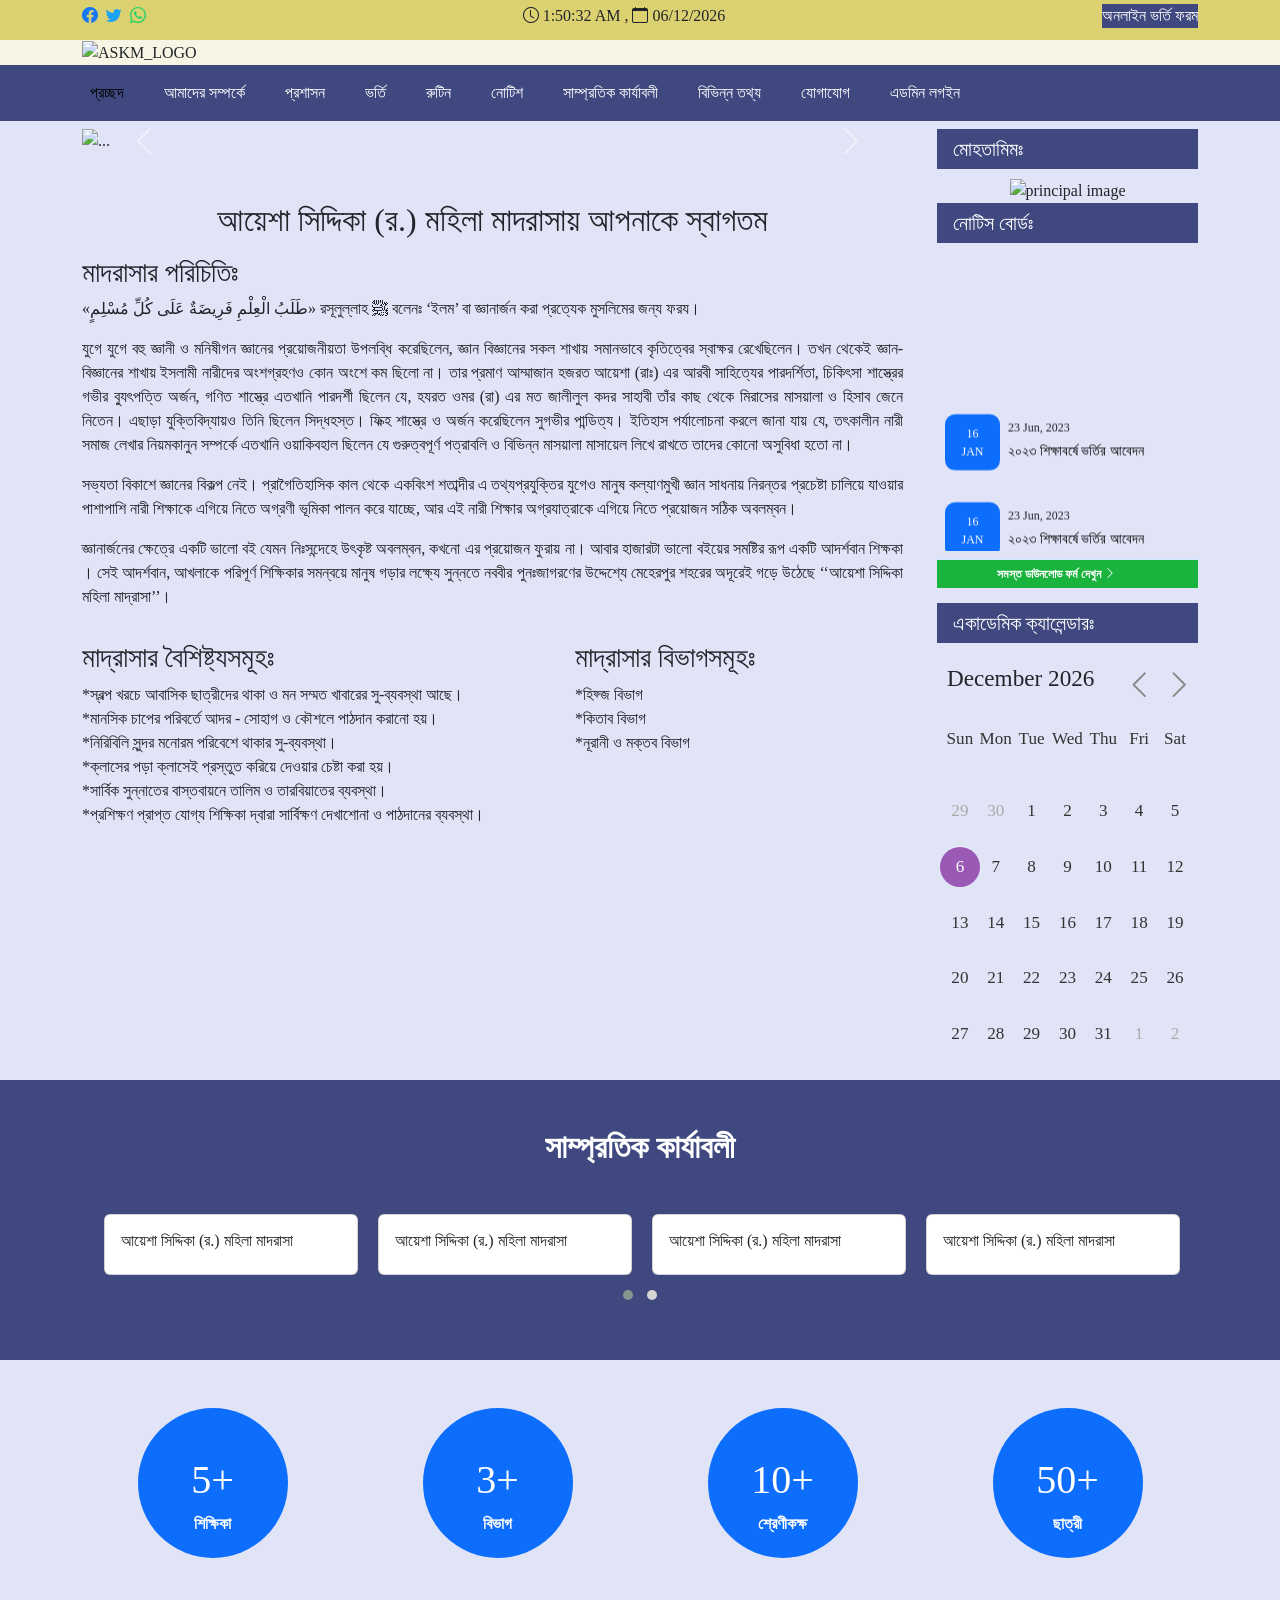
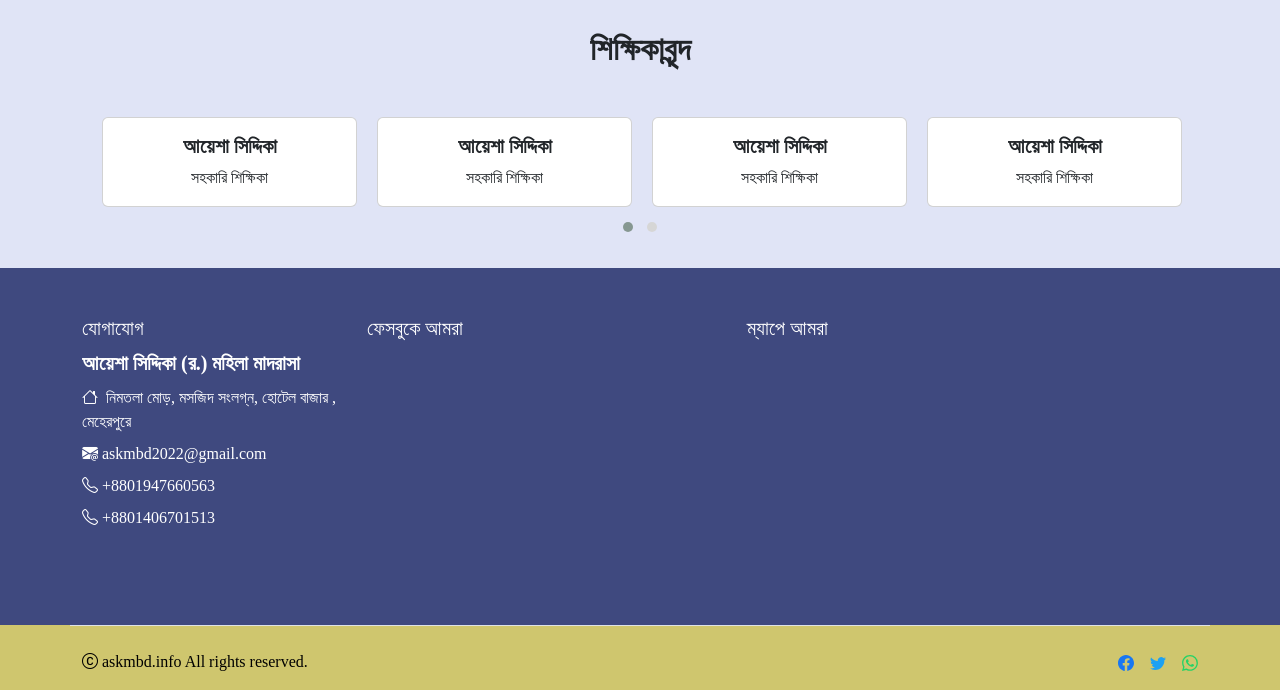
==== index.html @ 9dd85268 "Update index.html" ====
<!DOCTYPE html>
<html lang="en">
   <head>
      <meta charset="UTF-8">
      <meta http-equiv="X-UA-Compatible" content="IE=edge">
      <meta name="viewport" content="width=device-width, initial-scale=1.0">
      <link href='https://fonts.maateen.me/solaiman-lipi/font.css' rel='stylesheet'/>
      <link href='https://cdn.jsdelivr.net/npm/bootstrap-icons@1.10.3/font/bootstrap-icons.css' rel='stylesheet'/>
      <link href='https://cdn.jsdelivr.net/npm/bootstrap@5.0.2/dist/css/bootstrap.min.css' rel='stylesheet'/>
      <link href='https://raw.githubusercontent.com/alsaifdev/hpapp/main/20230219_150910.jpg' rel='icon'/>
      <link rel="stylesheet" href="src/css/index.css">
      <link rel="stylesheet" href="src/css/owl.carousel.min.css">
      <link rel="stylesheet" href="src/css/owl.theme.default.min.css">
      <!--
         #efe372 header top
         -->
      <title>আয়েশা সিদ্দিকা (র.) মহিলা মাদরাসা </title>
   </head>
   <body>
      <header class='header d-print-none' id='header'>
         <div class='top-header container-fluid py-1' style='background: #dbd170; height:40px;'>
            <div class='container d-flex align-items-center justify-content-between'>
               <div class='d-flex align-items-center gap-2'>
                  <i class='bi bi-facebook' style='color: #1877F2;'></i>
                  <i class='bi bi-twitter' style='color: #1DA1F2'></i>
                  <i class='bi bi-whatsapp' style='color: #25D366'></i>
               </div>
               <div class='d-none d-md-block  align-items-center gap-2 '>
                  <i class='bi bi-clock'></i>
                  <span id='demo'></span> ,
                  <i class='bi bi-calendar'></i>
                  <span id='demonew'></span>
               </div>
               <div class='dropdown'>
                  <a class='dropdown-item' href='/admission' style='background-color: #3F497F !important;color:#fff;'>অনলাইন ভর&#2509;ত&#2495; ফরম</a>
               </div>
            </div>
         </div>
         <div class='header-middle p-0 bg-lightest xs-text-center' style='background-color: #F8F5E4;'>
            <div class='container pt-0 pb-0'>
               <!-- <img alt='ASKM_LOGO' class='img-fluid' src='https://raw.githubusercontent.com/alsaifdev/hpapp/main/20230220_144657.jpg'/> -->
               <img alt='ASKM_LOGO' class='img-fluid' src='https://raw.githubusercontent.com/askmbd/askmbd.github.io/main/src/img/20230311_005918.jpg'/>
            </div>
         </div>
         <div id="navbar" class='header-nav' style='background-color: #3F497F !important;'>
            <nav class='navbar navbar-expand-lg '>
               <div class='container'>
                  <a class='navbar-brand text-white text-bolder d-lg-none' href='/'> আয়েশা সিদ্দিকা (রাঃ) মহিলা মাদরাসা</a>
                  <button aria-controls='navbarNavDropdown' aria-expanded='false' aria-label='Toggle navigation' class='navbar-toggler text-white shadow-none' data-bs-target='#navbarNavDropdown' data-bs-toggle='collapse' type='button'>
                  <span class='bi bi-list'/>
                  </button>
                  <div class='collapse navbar-collapse' id='navbarNavDropdown'>
                     <ul class='navbar-nav text-center gap-lg-4'>
                        <li class='nav-item b-bottom b-top'>
                           <a aria-current='page' class='nav-link active' href='/'>প্রচ্ছদ</a>
                        </li>
                        <li class='nav-item b-bottom'>
                           <a class='nav-link' href='#'>আমাদের সম্পর্কে</a>
                        </li>
                        <li class='nav-item b-bottom'>
                           <a class='nav-link' href='#'>প্রশাসন</a>
                        </li>
                      
                        <li class='nav-item b-bottom'>
                           <a class='nav-link' href='#'>ভর্তি</a>
                        </li>
                        <li class='nav-item b-bottom'>
                           <a class='nav-link' href='#'>রুটিন</a>
                        </li>
                        <li class='nav-item b-bottom'>
                           <a class='nav-link' href='#'>নোটিশ</a>
                        </li>
                        <li class='nav-item b-bottom'>
                           <a class='nav-link' href='#'>সাম্প্রতিক কার্যাবলী</a>
                        </li>
                        <li class='nav-item b-bottom'>
                           <a class='nav-link' href='#'>বিভিন্ন তথ্য</a>
                        </li>
                        <li class='nav-item b-bottom'>
                           <a class='nav-link' href='#'>যোগাযোগ </a>
                        </li>
                        <li class='nav-item'>
                           <a class='nav-link' href='/login'>এডমিন লগইন</a>
                        </li>
                     </ul>
                  </div>
               </div>
            </nav>
         </div>
      </header>
      <div class='main-content theme-bg'>
         <section>
            <div class='container theme-bg'>
               <div class='col-md-12'>
                  <div class='row'>
                     <div class='col-sm-12 col-md-9'>
                        <div class='main-content pt-2 theme-bg'>
                            <div id="carouselExampleControls" class="carousel slide" data-bs-ride="carousel">
   <div class="carousel-inner">
     <div class="carousel-item active">
       <img src="https://raw.githubusercontent.com/askmbd/askmbd.github.io/main/src/img/20230315_013314.jpg" class="d-block w-100" alt="...">
     </div>
     <div class="carousel-item">
       <img src="https://raw.githubusercontent.com/askmbd/askmbd.github.io/main/src/img/20230315_013314.jpg" class="d-block w-100" alt="...">
     </div>
     <div class="carousel-item">
       <img src="https://raw.githubusercontent.com/askmbd/askmbd.github.io/main/src/img/20230315_013314.jpg" class="d-block w-100" alt="...">
     </div>
   </div>
   <button class="carousel-control-prev" type="button" data-bs-target="#carouselExampleControls" data-bs-slide="prev">
     <span class="carousel-control-prev-icon" aria-hidden="true"></span>
     <span class="visually-hidden">Previous</span>
   </button>
   <button class="carousel-control-next" type="button" data-bs-target="#carouselExampleControls" data-bs-slide="next">
     <span class="carousel-control-next-icon" aria-hidden="true"></span>
     <span class="visually-hidden">Next</span>
   </button>
 </div>
                           <section class='divider' id='home'>
                              <div class='container-fluid p-0'>
                                 <br/>
                              </div>
                           </section>
                           <br/>
                           <div class='col-md-12 text-left theme-bg' style=' padding-left: 0px; padding-right: 10px; font-family: SolaimanLipi !important;text-align: justify !important;'>
                              <h2 class='h2 text-center title text-bolder text-theme-colored mt-30 mb-20' style=' font-family: SolaimanLipi !important;'>আয়েশা সিদ্দিকা (র.) মহিলা মাদরাসায় আপনাকে স্বাগতম</h2>
                              <p class='mb-20' style='text-align: justify !important; font-family: SolaimanLipi !important;'>
                              <p>
                              <h3> মাদরাসার পরিচিতিঃ </h3>
                                 <p>
                                    «طَلَبُ الْعِلْمِ فَرِيضَةٌ عَلَى كُلِّ مُسْلِمٍ»
                                   রসূলুল্লাহ ﷺ বলেনঃ ‘ইলম’ বা জ্ঞানার্জন করা প্রত্যেক মুসলিমের জন্য ফরয। 

                                 </p>
                               <p> 
                                  যুগে যুগে বহু জ্ঞানী ও মনিষীগন জ্ঞানের প্রয়োজনীয়তা উপলব্ধি করেছিলেন, জ্ঞান বিজ্ঞানের সকল শাখায় সমানভাবে কৃতিত্বের স্বাক্ষর রেখেছিলেন।
                                  তখন থেকেই জ্ঞান-বিজ্ঞানের শাখায় ইসলামী নারীদের অংশগ্রহণও কোন অংশে কম ছিলো না। তার প্রমাণ আম্মাজান হজরত আয়েশা (রাঃ) এর আরবী 
                                  সাহিত্যের পারদর্শিতা, চিকিৎসা শাস্ত্রের গভীর ব্যুৎপত্তি অর্জন, গণিত শাস্ত্রে এতখানি পারদর্শী ছিলেন যে, হযরত ওমর (রা) এর মত জালীলুল কদর সাহাবী
                                  তাঁর কাছ থেকে মিরাসের মাসয়ালা ও হিসাব জেনে নিতেন। এছাড়া যুক্তিবিদ্যায়ও তিনি ছিলেন সিদ্ধহস্ত। ফিক্হ শাস্ত্রে ও অর্জন করেছিলেন সুগভীর পান্ডিত্য। 
                                  ইতিহাস পর্যালোচনা করলে জানা যায় যে, তৎকালীন নারী সমাজ লেখার নিয়মকানুন সম্পর্কে এতখানি ওয়াকিবহাল ছিলেন যে গুরুত্বপূর্ণ পত্রাবলি ও বিভিন্ন 
                                  মাসয়ালা মাসায়েল লিখে রাখতে তাদের কোনো অসুবিধা হতো না।

                                 </p>
                               <p>
                                  সভ্যতা বিকাশে জ্ঞানের বিকল্প নেই। প্রাগৈতিহাসিক কাল থেকে একবিংশ শতাব্দীর এ তথ্যপ্রযুক্তির যুগেও মানুষ কল্যাণমুখী জ্ঞান সাধনায় নিরন্তর প্রচেষ্টা
                                  চালিয়ে যাওয়ার পাশাপাশি নারী শিক্ষাকে এগিয়ে নিতে অগ্রণী ভূমিকা পালন করে যাচ্ছে, আর এই নারী শিক্ষার অগ্রযাত্রাকে এগিয়ে নিতে প্রয়োজন সঠিক অবলম্বন। 
                                 </p>
                              <p> 
                                 জ্ঞানার্জনের ক্ষেত্রে একটি ভালো বই যেমন নিঃসন্দেহে উৎকৃষ্ট অবলম্বন, কখনো এর প্রয়োজন ফুরায় না। আবার হাজারটা ভালো বইয়ের সমষ্টির রূপ
                                 একটি আদর্শবান শিক্ষকা । সেই আদর্শবান, আখলাকে পরিপূর্ণ শিক্ষিকার সমন্বয়ে মানুষ গড়ার লক্ষ্যে সুন্নতে নববীর পুনঃজাগরণের উদ্দেশ্যে মেহেরপুর 
                                 শহরের অদূরেই গড়ে উঠেছে ‘‘আয়েশা সিদ্দিকা মহিলা মাদ্রাসা’’। 

                                 </p>
                              </p>
                           <div class="row">
                             <div class="col-md-7"> 
                               <p>
                           <h3>মাদ্রাসার বৈশিষ্ট্যসমূহঃ  </h3>
                                    <ul class='ps-0'>

                                      <li> *স্বল্প খরচে আবাসিক ছাত্রীদের থাকা ও মন সম্মত খাবারের সু-ব্যবস্থা আছে। </li>
                                      <li> *মানসিক চাপের পরিবর্তে আদর - সোহাগ ও কৌশলে পাঠদান করানো হয়। </li>
                                       <li> *নিরিবিলি সুন্দর মনোরম পরিবেশে থাকার সু-ব্যবস্থা। </li>
                                       <li> *ক্লাসের পড়া ক্লাসেই প্রস্তুত করিয়ে দেওয়ার চেষ্টা করা হয়। </li>
                                      <li> *সার্বিক সুন্নাতের বাস্তবায়নে তালিম ও তারবিয়াতের ব্যবস্থা। </li>
                                      <li> *প্রশিক্ষণ প্রাপ্ত যোগ্য শিক্ষিকা দ্বারা সার্বিক্ষণ দেখাশোনা ও পাঠদানের ব্যবস্থা। </li>

                                   </ul>
                              </p>
                           </div>
                           <div class="col-md-5">
                              <p>
                                 
                        <h3> মাদ্রাসার বিভাগসমূহঃ </h3>
                                       <ul class='ps-0'>
                                          <li>*হিফ্জ বিভাগ</li>
                                          <li>*কিতাব বিভাগ</li>
                                          <li> *নূরানী ও মক্তব বিভাগ</li>
                                       </ul>
                              </p>
                        </div>
                     </div>
                              </p>
                              <br/>
                           </div>
                        </div>
                     </div>
                     <div class='col-sm-12 col-md-3 py-2 d-print-none'>
                        <div class='sidebar sidebar-left mt-sm-10'>
                           <div class='widget'>
                              <h5 class='prime-color py-2 px-3 text-white'><span>মোহতামিমঃ</span></h5>
                              <div class='rs-image text-center'>
                                 <img alt='principal image' class='img-fluid' src='https://raw.githubusercontent.com/alsaifdev/hpapp/main/20230219_150714.png'/>
                              </div>
                           </div>
                        </div>
                        <div class='widget'>
                           <h5 class='prime-color py-2 px-3 text-white'><span>ন&#2507;ট&#2495;স ব&#2507;র&#2509;ডঃ</span></h5>
                           <div class='latest-posts post_area'>
                             <marquee behavior='' direction='up' onmouseout='this.start();' onmouseover='this.stop();' style='height: 300px;'>
                                 <div class='post d-flex gap-2 p-2'>
                                    <ul class='lists bg-primary px-1'>
                                       <li class='text-white'>16</li>
                                       <li class=' text-white text-uppercase'>Jan</li>
                                       
                                    </ul>
                                    <div class='media-body'>
                                       
                                         <span>23 Jun, 2023</span><br/>
                                          <a  href='#' target='_blank'>২০২৩ শ&#2495;ক&#2509;ষ&#2494;বর&#2509;ষ&#2503; ভর&#2509;ত&#2495;র আব&#2503;দন</a>
                                       
                                    </div>
                                 </div>
                                 <div class='post d-flex gap-2 p-2'>
                                    <ul class='lists bg-primary px-1'>
                                       <li class='text-white'>16</li>
                                       <li class=' text-white text-uppercase'>Jan</li>
                                       
                                    </ul>
                                    <div class='media-body'>
                                       
                                         <span>23 Jun, 2023</span><br/>
                                          <a href='#' target='_blank'>২০২৩ শ&#2495;ক&#2509;ষ&#2494;বর&#2509;ষ&#2503; ভর&#2509;ত&#2495;র আব&#2503;দন</a>
                                       
                                    </div>
                                 </div>
                                 <div class='post d-flex gap-2 p-2'>
                                    <ul class='lists bg-primary px-1'>
                                       <li class='text-white'>16</li>
                                       <li class=' text-white text-uppercase'>Jan</li>
                                       
                                    </ul>
                                    <div class='media-body'>
                                       
                                         <span>23 Jun, 2023</span><br/>
                                          <a href='#' target='_blank'>২০২৩ শ&#2495;ক&#2509;ষ&#2494;বর&#2509;ষ&#2503; ভর&#2509;ত&#2495;র আব&#2503;দন</a>
                                       
                                    </div>
                                 </div>
                                 <div class='post d-flex gap-2 p-2'>
                                    <ul class='lists bg-primary px-1'>
                                       <li class='text-white'>16</li>
                                       <li class=' text-white text-uppercase'>Jan</li>
                                       
                                    </ul>
                                    <div class='media-body'>
                                       
                                         <span>23 Jun, 2023</span><br/>
                                          <a href='#' target='_blank'>২০২৩ শ&#2495;ক&#2509;ষ&#2494;বর&#2509;ষ&#2503; ভর&#2509;ত&#2495;র আব&#2503;দন</a>
                                       
                                    </div>
                                 </div>
                                 <div class='post d-flex gap-2 p-2'>
                                    <ul class='lists bg-primary px-1'>
                                       <li class='text-white'>16</li>
                                       <li class=' text-white text-uppercase'>Jan</li>
                                       
                                    </ul>
                                    <div class='media-body'>
                                       
                                         <span>23 Jun, 2023</span><br/>
                                          <a href='#' target='_blank'>২০২৩ শ&#2495;ক&#2509;ষ&#2494;বর&#2509;ষ&#2503; ভর&#2509;ত&#2495;র আব&#2503;দন</a>
                                       
                                    </div>
                                 </div>
                            </marquee>
                              
                              <div class='panel-heading box-title white-bg widget-title title-dots' style='padding: 5px 0px 5px 15px;border-top: 2px solid #d5e5ff;background-color: #1ab33d !important;margin-bottom: 15px;'>
                                 <div style='font-family:SolaimanLipi !important;font-size: 12px;font-weight: 600;'><a href='#' style='color: #fff;padding-left: 45px;'> সমস&#2509;ত ড&#2494;উনল&#2507;ড ফর&#2509;ম দ&#2503;খ&#2497;ন
                                    <i aria-hidden='true' class='bi bi-chevron-right'></i></a>
                                 </div>
                              </div>
                           </div>
                        </div>
                        <div class='widget'>
                           <h5 class='prime-color py-2 px-3 text-white'><span>এক&#2494;ড&#2503;ম&#2495;ক ক&#2509;য&#2494;ল&#2503;ন&#2509;ড&#2494;রঃ</span></h5>
                           <div class=''>
                              <!--calander start -->
                              <div class='wrapper'>
                                 <header>
                                    <p class='current-date'></p>
                                    <div class='icons'>
                                       <span class='bi bi-chevron-left' id='prev'></span>
                                       <span class='bi bi-chevron-right' id='next'></span>
                                    </div>
                                 </header>
                                 <div class='calendar'>
                                    <ul class='weeks'>
                                       <li>Sun</li>
                                       <li>Mon</li>
                                       <li>Tue</li>
                                       <li>Wed</li>
                                       <li>Thu</li>
                                       <li>Fri</li>
                                       <li>Sat</li>
                                    </ul>
                                    <ul class='days'>
                                       <!--days insart-->
                                    </ul>
                                 </div>
                              </div>
                              <!--calandar end-->
                           </div>
                        </div>
                     </div> 
                  </div>
               </div>
            </div>
         </section>
         <section class="recent-activity  py-5" style='background-color: #3F497F !important;'>
            <div class="container">
               <div class="title-section text-center mb-3">
                  <h2 class="text-white fw-bolder">সাম্প্রতিক কার্যাবলী </h2>
                  <img src="https://themesbazar.net/academic/wp-content/themes/AcadcmicTheme/assets/img/icon-image.png" alt="">
               </div>
               <div class="row owl-carousel owl-theme">
                  <div class="col">
                     <div class="card">
                        <img src="https://images.pexels.com/photos/318451/pexels-photo-318451.jpeg" alt="" class="card-img-top">
                        <div class="card-body">
                           <h6 class="card-title">আয়েশা সিদ্দিকা (র.) মহিলা মাদরাসা</h6>
                        </div>
                     </div>
                  </div>
                  <div class="col">
                     <div class="card">
                        <img src="https://images.pexels.com/photos/318451/pexels-photo-318451.jpeg" alt="" class="card-img-top">
                        <div class="card-body">
                           <h6 class="card-title">আয়েশা সিদ্দিকা (র.) মহিলা মাদরাসা</h6>
                        </div>
                     </div>
                  </div>
                  <div class="col">
                     <div class="card">
                        <img src="https://images.pexels.com/photos/318451/pexels-photo-318451.jpeg" alt="" class="card-img-top">
                        <div class="card-body">
                           <h6 class="card-title">আয়েশা সিদ্দিকা (র.) মহিলা মাদরাসা</h6>
                        </div>
                     </div>
                  </div>
                  <div class="col">
                     <div class="card">
                        <img src="https://images.pexels.com/photos/318451/pexels-photo-318451.jpeg" alt="" class="card-img-top">
                        <div class="card-body">
                           <h6 class="card-title">আয়েশা সিদ্দিকা (র.) মহিলা মাদরাসা</h6>
                        </div>
                     </div>
                  </div>
                  <div class="col">
                     <div class="card">
                        <img src="https://images.pexels.com/photos/318451/pexels-photo-318451.jpeg" alt="" class="card-img-top">
                        <div class="card-body">
                           <h6 class="card-title">আয়েশা সিদ্দিকা (র.) মহিলা মাদরাসা</h6>
                        </div>
                     </div>
                  </div>
                  <div class="col">
                     <div class="card">
                        <img src="https://images.pexels.com/photos/318451/pexels-photo-318451.jpeg" alt="" class="card-img-top">
                        <div class="card-body">
                           <h6 class="card-title">আয়েশা সিদ্দিকা (র.) মহিলা মাদরাসা</h6>
                        </div>
                     </div>
                  </div>
                  <div class="col">
                     <div class="card">
                        <img src="https://images.pexels.com/photos/318451/pexels-photo-318451.jpeg" alt="" class="card-img-top">
                        <div class="card-body">
                           <h6 class="card-title">আয়েশা সিদ্দিকা (র.) মহিলা মাদরাসা</h6>
                        </div>
                     </div>
                  </div>
                  <div class="col">
                     <div class="card">
                        <img src="https://images.pexels.com/photos/318451/pexels-photo-318451.jpeg" alt="" class="card-img-top">
                        <div class="card-body">
                           <h6 class="card-title">আয়েশা সিদ্দিকা (র.) মহিলা মাদরাসা</h6>
                        </div>
                     </div>
                  </div>
               </div>
            </div>
         </section>

         <section class="counter">
            <div class="container py-5 theme-bg">
               <div class="row gap-2 gap-md-0">
                  <div class="col ">
                     <div class="counter-body clip-path bg-primary text-center text-white mx-auto py-5">
                        <h1>5+</h1>
                        <span class="fw-bolder">শিক্ষিকা</span>
                     </div>
                  </div>
                  <div class="col ">
                     <div class="counter-body clip-path bg-primary text-center text-white mx-auto py-5 ">
                        <h1>3+</h1>
                        <span class="fw-bolder">বিভাগ</span>
                     </div>
                  </div>
                  <div class="col ">
                     <div class="counter-body clip-path bg-primary text-center text-white mx-auto py-5 ">
                        <h1>10+</h1>
                        <span class="fw-bolder">শ্রেণীকক্ষ</span>
                     </div>
                  </div>
                  <div class="col ">
                     <div class="counter-body clip-path bg-primary text-center text-white mx-auto py-5 ">
                        <h1>50+</h1>
                        <span class="fw-bolder">ছাত্রী </span>
                     </div>
                  </div>
               </div>
            </div> 
         </section>
         <section class="teacher-section">
            <div class="container py-4 theme-bg ">
               <div class="title-section text-center mb-3">
                  <h2 class="fw-bolder">শিক্ষিকাবৃন্দ</h2>
                  <img src="https://themesbazar.net/academic/wp-content/themes/AcadcmicTheme/assets/img/icon-image.png" alt="">
               </div>
               <div class="row px-2 owl-carousel owl-theme">
                  <div class="col">
                     <div class="card">
                        <img src="https://raw.githubusercontent.com/askmbd/askmbd.github.io/main/src/img/teacher.jpg" alt="" class="card-img-top">
                        <div class="card-body text-center">
                           <h5 class="card-title fw-bolder">আয়েশা সিদ্দিকা </h5>
                           <p class="card-text">সহকারি শিক্ষিকা </p>
                        </div>
                     </div>
                  </div>
                  <div class="col">
                     <div class="card">
                        <img src="https://raw.githubusercontent.com/askmbd/askmbd.github.io/main/src/img/teacher.jpg" alt="" class="card-img-top">
                        <div class="card-body text-center">
                           <h5 class="card-title fw-bolder">আয়েশা সিদ্দিকা </h5>
                           <p class="card-text">সহকারি শিক্ষিকা </p>
                        </div>
                     </div>
                  </div>
                  <div class="col">
                     <div class="card">
                        <img src="https://raw.githubusercontent.com/askmbd/askmbd.github.io/main/src/img/teacher.jpg" alt="" class="card-img-top">
                        <div class="card-body text-center">
                           <h5 class="card-title fw-bolder">আয়েশা সিদ্দিকা </h5>
                           <p class="card-text">সহকারি শিক্ষিকা </p>
                        </div>
                     </div>
                  </div>
                  <div class="col">
                     <div class="card">
                        <img src="https://raw.githubusercontent.com/askmbd/askmbd.github.io/main/src/img/teacher.jpg" alt="" class="card-img-top">
                        <div class="card-body text-center">
                           <h5 class="card-title fw-bolder">আয়েশা সিদ্দিকা </h5>
                           <p class="card-text">সহকারি শিক্ষিকা </p>
                        </div>
                     </div>
                  </div>
                  <div class="col">
                     <div class="card">
                        <img src="https://raw.githubusercontent.com/askmbd/askmbd.github.io/main/src/img/teacher.jpg" alt="" class="card-img-top">
                        <div class="card-body text-center">
                           <h5 class="card-title fw-bolder">আয়েশা সিদ্দিকা </h5>
                           <p class="card-text">সহকারি শিক্ষিকা </p>
                        </div>
                     </div>
                  </div>
               </div>
            </div>
         </section>
         <footer class='pt-5 d-print-none' style='background-color: #3F497F !important;color:#fff;'>
            <div class='container'>
               <div class='row'>
                  <div class='col-md-3 mb-3'>
                     <h5>যোগাযোগ</h5>
                     <ul class='nav flex-column '>
                        <li class='nav-item mb-2'><a class='nav-link p-0 text-white fw-bolder fs-5' href='#'>আয়েশা সিদ্দিকা (র.) মহিলা মাদরাসা</a></li>
                        <li class='nav-item mb-2'><a class='nav-link p-0 text-white' href='#'><i class="bi bi-house me-2"></i>নিমতলা‌ মোড়, মসজিদ সংলগ্ন, হোটেল বাজার , মেহেরপুরে</a></li>
                        <li class='nav-item mb-2'><a class='nav-link p-0  text-white' href='#'><i class="bi bi-envelope-at-fill"></i> askmbd2022@gmail.com</a></li>
                        <li class='nav-item mb-2'><a class='nav-link p-0 text-white' href='#'><i class="bi bi-telephone"></i> +8801947660563</a></li>
                        <li class='nav-item mb-2'><a class='nav-link p-0 text-white' href='#'><i class="bi bi-telephone"></i> +8801406701513</a></li>
                        <li class='nav-item mb-2'><a class='nav-link p-0 text-white' href='#'></a></li>
                        <li class='nav-item mb-2'><a class='nav-link p-0 text-white' href='#'></a></li>
                     </ul>
                  </div>
                  <div class='col-md-4 mb-3'>
                     <h5>ফেসবুকে আমরা </h5>
                 <iframe src="https://www.facebook.com/plugins/page.php?href=https%3A%2F%2Fwww.facebook.com%2Fasmmbd2022&tabs&width=340&height=130&small_header=false&adapt_container_width=false&hide_cover=false&show_facepile=false&appId" width="340" height="200" style="border:none;overflow:hidden" scrolling="no" frameborder="0" allowfullscreen="true" allow="autoplay; clipboard-write; encrypted-media; picture-in-picture; web-share"></iframe>
                  </div>
                  <div class='col-md-5 mb-3'>
                     <h5>ম্যাপে আমরা </h5>
                     <iframe src="https://www.google.com/maps/embed?pb=!1m18!1m12!1m3!1d3651.3801178362414!2d88.6336304142973!3d23.769474793965855!2m3!1f0!2f0!3f0!3m2!1i1024!2i768!4f13.1!3m3!1m2!1s0x39f9480879361a2d%3A0x65d1e008dd28277d!2sMeherpur%20Bus%20Stand!5e0!3m2!1sen!2sbd!4v1678470431892!5m2!1sen!2sbd" width="100%" height="250" style="border:0;" allowfullscreen="" loading="lazy" referrerpolicy="no-referrer-when-downgrade"></iframe>
                  </div>
               </div>
            </div>
            <div class='container-fluid' style='background: #cfc66e; color:#000;'>
               <div class='container d-flex flex-column flex-sm-row justify-content-between pt-4 mt-1 border-top'>
                  <p> <i class='bi bi-c-circle'></i> askmbd.info All rights reserved.</p>
                  <ul class='list-unstyled d-flex'>
                     <li class='ms-3'>
                        <a class='link-dark' href='#'>
                           <svg class='bi bi-facebook' fill='#1877F2' height='16' viewBox='0 0 16 16' width='16' xmlns='http://www.w3.org/2000/svg'>
                              <path d='M16 8.049c0-4.446-3.582-8.05-8-8.05C3.58 0-.002 3.603-.002 8.05c0 4.017 2.926 7.347 6.75 7.951v-5.625h-2.03V8.05H6.75V6.275c0-2.017 1.195-3.131 3.022-3.131.876 0 1.791.157 1.791.157v1.98h-1.009c-.993 0-1.303.621-1.303 1.258v1.51h2.218l-.354 2.326H9.25V16c3.824-.604 6.75-3.934 6.75-7.951z'/>
                           </svg>
                        </a>
                     </li>
                     <li class='ms-3'>
                        <a class='link-dark' href='#'>
                           <svg class='bi bi-twitter' fill='#1DA1F2' height='16' viewBox='0 0 16 16' width='16' xmlns='http://www.w3.org/2000/svg'>
                              <path d='M5.026 15c6.038 0 9.341-5.003 9.341-9.334 0-.14 0-.282-.006-.422A6.685 6.685 0 0 0 16 3.542a6.658 6.658 0 0 1-1.889.518 3.301 3.301 0 0 0 1.447-1.817 6.533 6.533 0 0 1-2.087.793A3.286 3.286 0 0 0 7.875 6.03a9.325 9.325 0 0 1-6.767-3.429 3.289 3.289 0 0 0 1.018 4.382A3.323 3.323 0 0 1 .64 6.575v.045a3.288 3.288 0 0 0 2.632 3.218 3.203 3.203 0 0 1-.865.115 3.23 3.23 0 0 1-.614-.057 3.283 3.283 0 0 0 3.067 2.277A6.588 6.588 0 0 1 .78 13.58a6.32 6.32 0 0 1-.78-.045A9.344 9.344 0 0 0 5.026 15z'/>
                           </svg>
                        </a>
                     </li>
                     <li class='ms-3'>
                        <a class='link-dark' href='#'>
                           <svg class='bi bi-whatsapp' fill='#25D366' height='16' viewBox='0 0 16 16' width='16' xmlns='http://www.w3.org/2000/svg'>
                              <path d='M13.601 2.326A7.854 7.854 0 0 0 7.994 0C3.627 0 .068 3.558.064 7.926c0 1.399.366 2.76 1.057 3.965L0 16l4.204-1.102a7.933 7.933 0 0 0 3.79.965h.004c4.368 0 7.926-3.558 7.93-7.93A7.898 7.898 0 0 0 13.6 2.326zM7.994 14.521a6.573 6.573 0 0 1-3.356-.92l-.24-.144-2.494.654.666-2.433-.156-.251a6.56 6.56 0 0 1-1.007-3.505c0-3.626 2.957-6.584 6.591-6.584a6.56 6.56 0 0 1 4.66 1.931 6.557 6.557 0 0 1 1.928 4.66c-.004 3.639-2.961 6.592-6.592 6.592zm3.615-4.934c-.197-.099-1.17-.578-1.353-.646-.182-.065-.315-.099-.445.099-.133.197-.513.646-.627.775-.114.133-.232.148-.43.05-.197-.1-.836-.308-1.592-.985-.59-.525-.985-1.175-1.103-1.372-.114-.198-.011-.304.088-.403.087-.088.197-.232.296-.346.1-.114.133-.198.198-.33.065-.134.034-.248-.015-.347-.05-.099-.445-1.076-.612-1.47-.16-.389-.323-.335-.445-.34-.114-.007-.247-.007-.38-.007a.729.729 0 0 0-.529.247c-.182.198-.691.677-.691 1.654 0 .977.71 1.916.81 2.049.098.133 1.394 2.132 3.383 2.992.47.205.84.326 1.129.418.475.152.904.129 1.246.08.38-.058 1.171-.48 1.338-.943.164-.464.164-.86.114-.943-.049-.084-.182-.133-.38-.232z'/>
                           </svg>
                        </a>
                     </li>
                  </ul>
               </div>
            </div>
         </footer>
      </div>
      <script src="https://cdnjs.cloudflare.com/ajax/libs/jquery/3.6.4/jquery.min.js"></script>
      <script src="src/js/owl.carousel.min.js"></script>
      <script src="src/js/index.js"></script>
      <script src='https://cdn.jsdelivr.net/npm/bootstrap@5.3.0-alpha1/dist/js/bootstrap.bundle.min.js'></script>
      <script>
         $('.owl-carousel').owlCarousel({
               loop:true,
               margin:0,
               autoplay: true,
               autoplayTimeout:5000,
               autoplayHoverPause:false,
               responsiveClass: true,
               responsive:{
                  0:{
                        items:1
                  },
                  768:{
                        items:2
                  },
                  1100:{
                        items:4
                  },
                  1400:{
                        items:4,
                        loop:false
                  }
               }
            })
      </script>
   </body>
</html>
---- src/css/index.css ----
* {
  font-family: SolaimanLipi;
}
a {
  color: #000;
  text-decoration: none;
}
.nav-link {
  color: #fff;
}

.sticky-top {
  position: fixed;
  top: 0;
  width: 100%;
}

.sticky + body {
  padding-top: 60px;
}


ul,
li {
  list-style: none;
}
.c-border {
  border: none;
  border-bottom: 1px dashed #000;
}
.theme-bg {
  background-color: #e0e4f6;
}

.prime-color {
  background-color: #3f497f;
}

.wrapper {
  width: 100%;
  /* box-shadow: 0 15px 40px rgba(0,0,0,0.12); */
}
.wrapper header {
  display: flex;
  align-items: center;
  padding: 10px;
  justify-content: space-between;
}
header .icons {
  display: flex;
}
header .icons span {
  height: 38px;
  width: 38px;
  margin: 0 1px;
  cursor: pointer;
  color: #878787;
  text-align: center;
  line-height: 38px;
  font-size: 1.9rem;
  user-select: none;
  border-radius: 50%;
}
.icons span:last-child {
  margin-right: -10px;
}
header .icons span:hover {
  background: #f2f2f2;
}
header .current-date {
  font-size: 1.45rem;
  font-weight: 500;
}
.calendar {
  padding: 5px;
}
.calendar ul {
  padding-left: 0;
  display: flex;
  flex-wrap: wrap;
  list-style: none;
  text-align: center;
}
.calendar .days {
  margin-bottom: 20px;
}
.calendar li {
  color: #333;
  width: calc(100% / 7);
  font-size: 1.07rem;
}
.calendar .weeks li {
  font-weight: 500;
  cursor: default;
}
.calendar .days li {
  z-index: 1;
  cursor: pointer;
  position: relative;
  margin-top: 30px;
}
.days li.inactive {
  color: #aaa;
}
.days li.active {
  color: #fff;
}
.days li::before {
  position: absolute;
  content: "";
  left: 50%;
  top: 50%;
  height: 40px;
  width: 40px;
  z-index: -1;
  border-radius: 50%;
  transform: translate(-50%, -50%);
}
.days li.active::before {
  background: #9b59b6;
}
.days li:not(.active):hover::before {
  background: #f2f2f2;
}
@media (max-width: 990px) {
  .b-bottom {
    border-bottom: 1px solid #dee2e6 !important;
  }
  .b-top {
    border-top: 1px solid #dee2e6 !important;
  }
}
/*@media (min-width: 990px) {
  .navbar-nav li.nav-item {
    border-right: 1px solid #dee2e6 !important;
  }
  .navbar-nav li.nav-item:last-child {
    border-right: 1px solid #3f497f !important;
  }
}*/
ul.lists {
  width: 55px;

  text-align: center;

  border-radius: 10px;

  padding: 10px 12px;
}
ul.lists li {
  font-size: 12px;
}
.media-body span {
  padding: 0;
  margin: 0;
  font-size: 12px;
}
.media-body a {
  font-size: 14px;
}
.clip-path {
  border-radius:50%;
  width: 150px;
  height: 150px;
}
.counter-body {
  padding-top: 10px;
}
.owl-carousel {
  padding: 0 10px;
  margin: 0 auto;
}

.row.owl-carousel .col {
  margin-right: 20px;
}
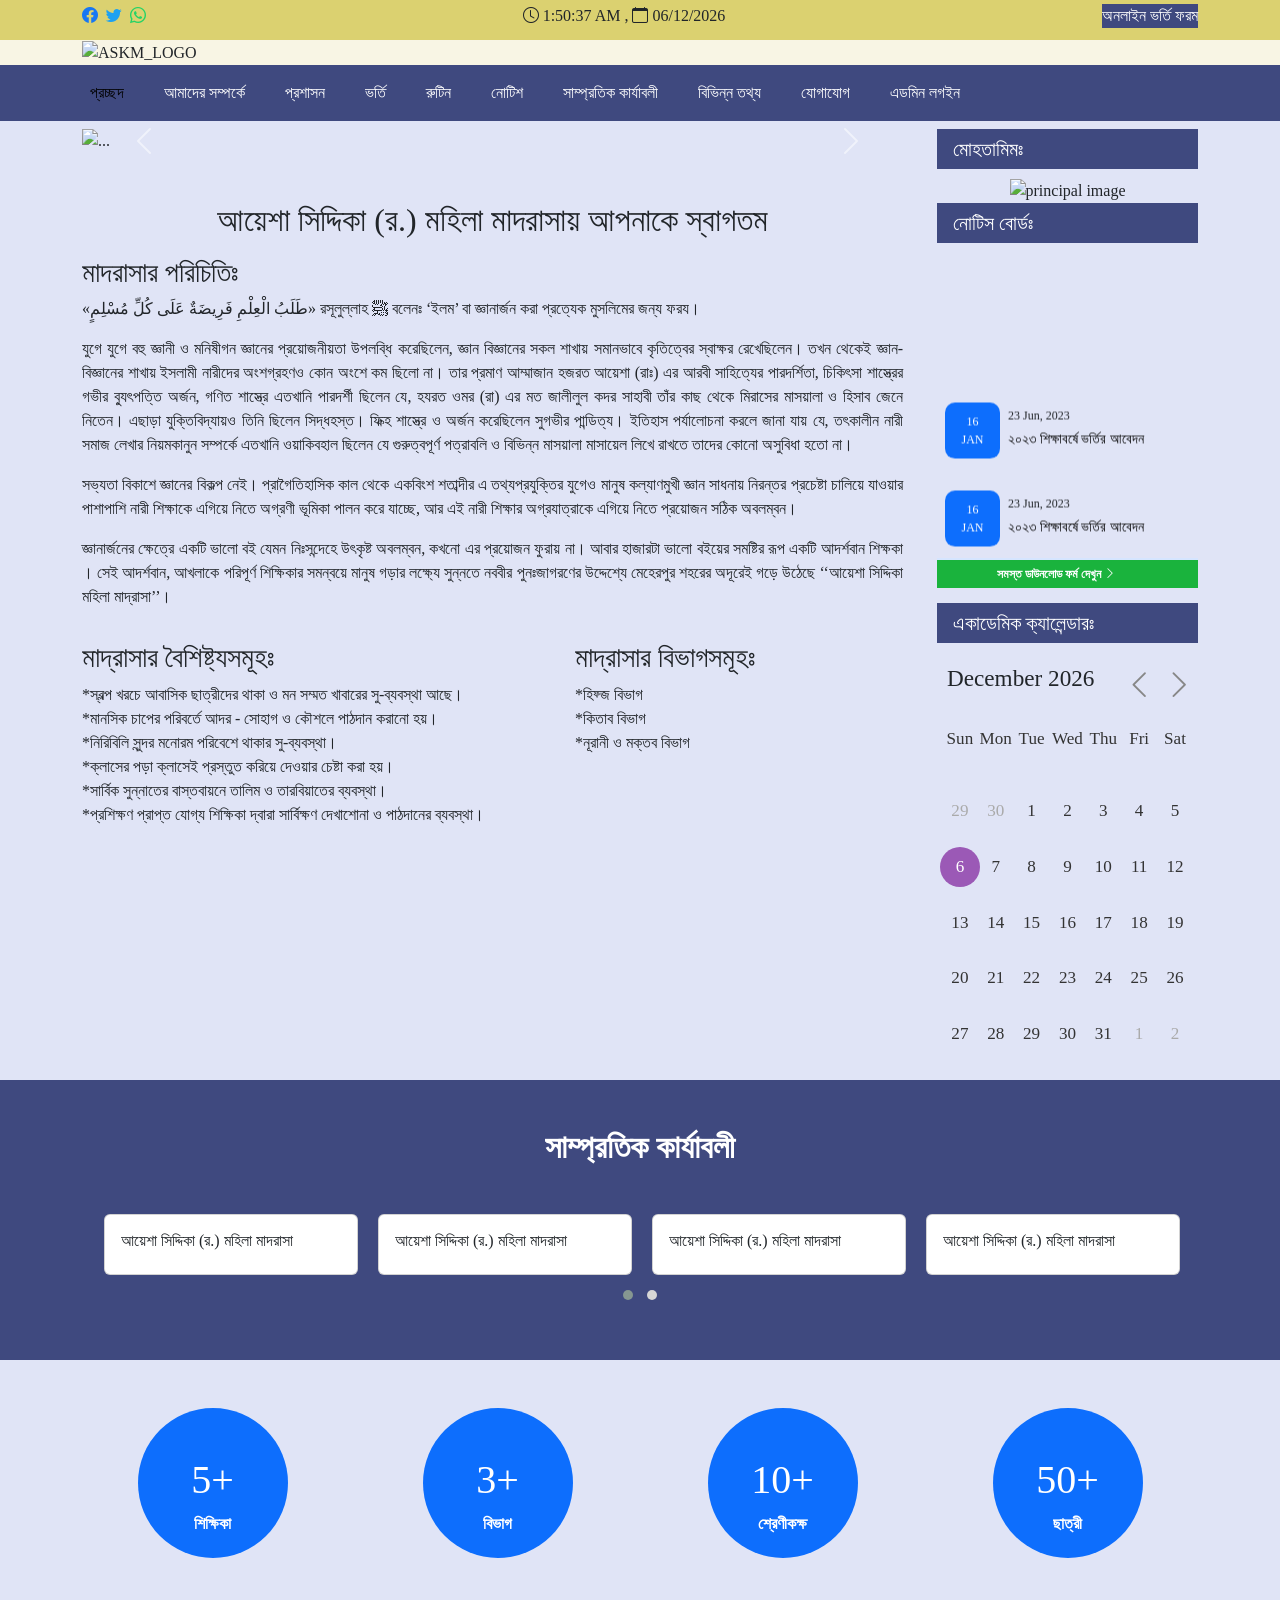
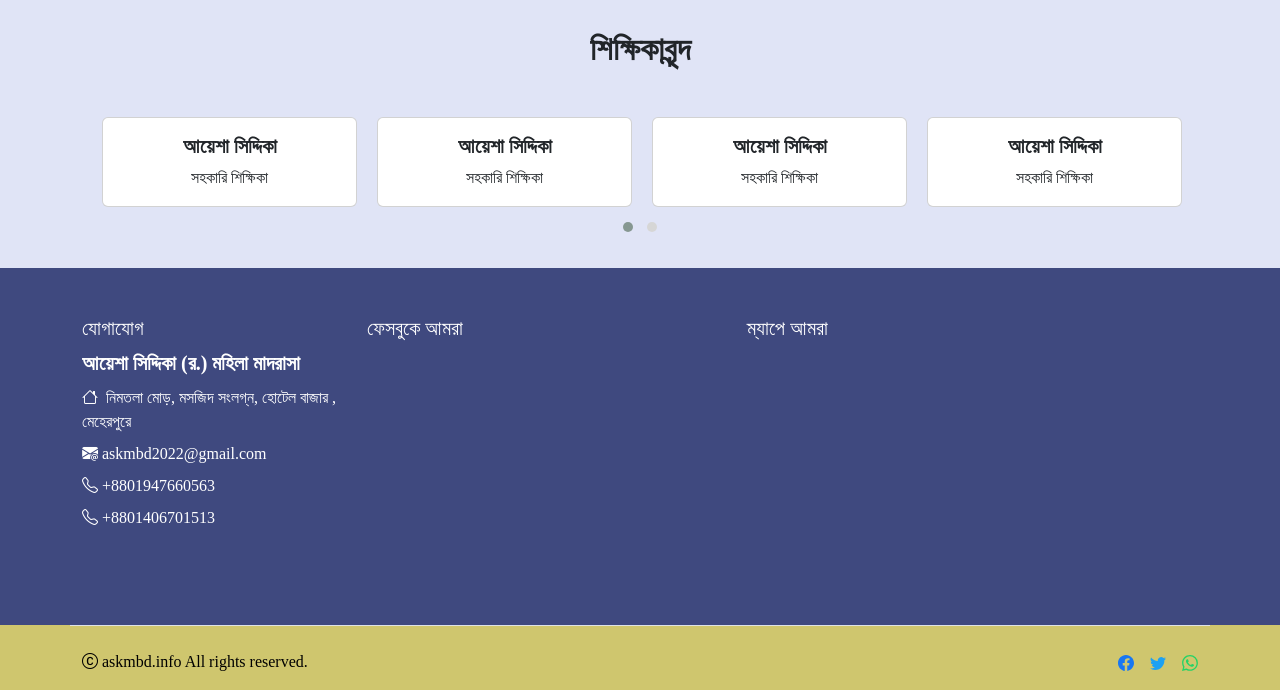
==== commit 107c913e: "Update index.html" ====
--- a/index.html
+++ b/index.html
@@ -66,10 +66,10 @@
                            <a class='nav-link' href='#'>ভর্তি</a>
                         </li>
                         <li class='nav-item b-bottom'>
-                           <a class='nav-link' href='#'>রুটিন</a>
-                        </li>
-                        <li class='nav-item b-bottom'>
-                           <a class='nav-link' href='#'>নোটিশ</a>
+                           <a class='nav-link' href='/routine'>রুটিন</a>
+                        </li>
+                        <li class='nav-item b-bottom'>
+                           <a class='nav-link' href='/routine'>নোটিশ</a>
                         </li>
                         <li class='nav-item b-bottom'>
                            <a class='nav-link' href='#'>সাম্প্রতিক কার্যাবলী</a>
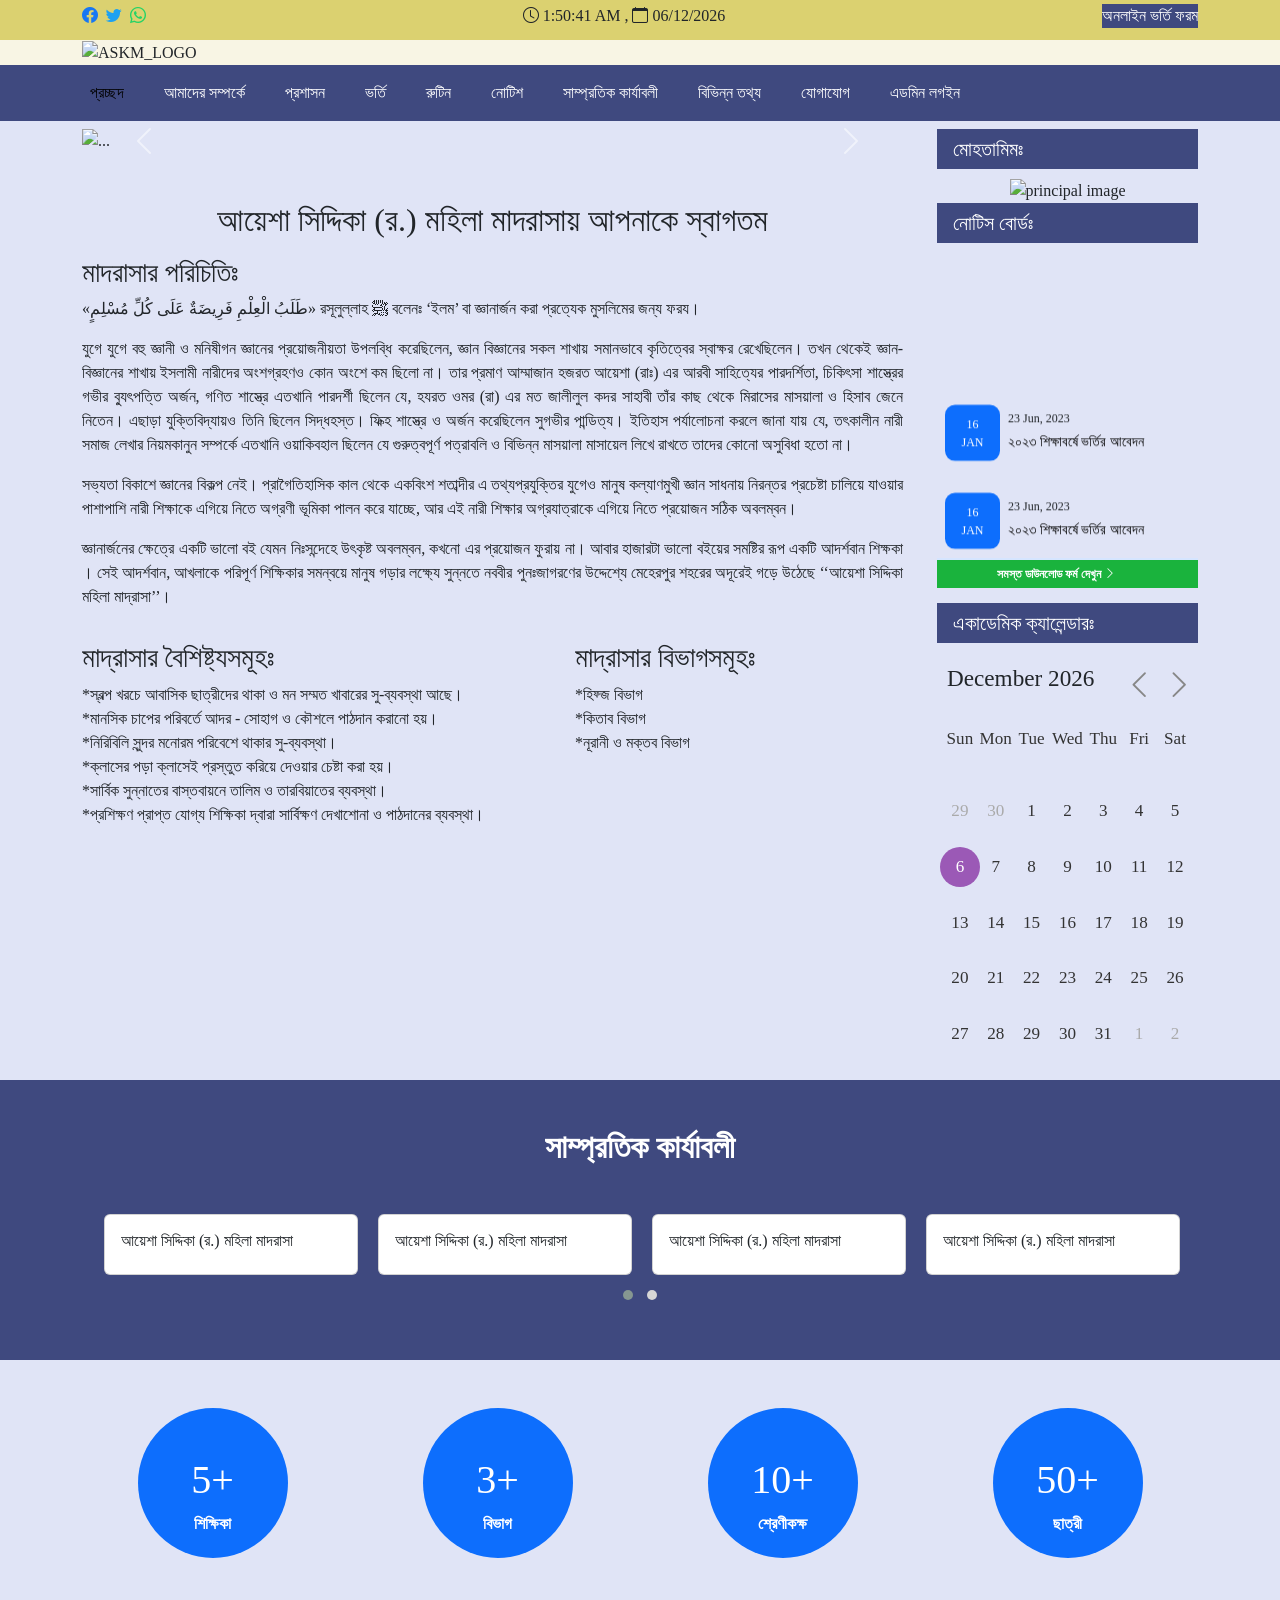
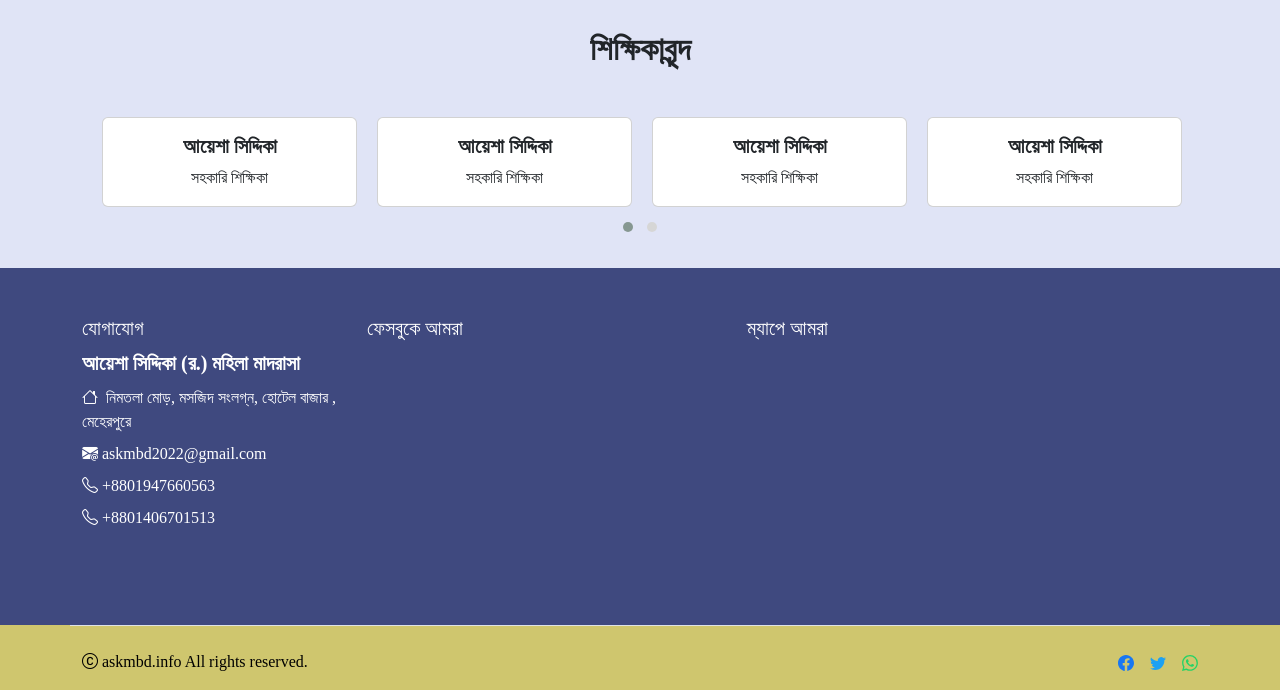
==== commit e5f89ba6: "Update index.html" ====
--- a/index.html
+++ b/index.html
@@ -69,10 +69,10 @@
                            <a class='nav-link' href='/routine'>রুটিন</a>
                         </li>
                         <li class='nav-item b-bottom'>
-                           <a class='nav-link' href='/routine'>নোটিশ</a>
-                        </li>
-                        <li class='nav-item b-bottom'>
-                           <a class='nav-link' href='#'>সাম্প্রতিক কার্যাবলী</a>
+                           <a class='nav-link' href='/notice'>নোটিশ</a>
+                        </li>
+                        <li class='nav-item b-bottom'>
+                           <a class='nav-link' href='/recent-activities'>সাম্প্রতিক কার্যাবলী</a>
                         </li>
                         <li class='nav-item b-bottom'>
                            <a class='nav-link' href='#'>বিভিন্ন তথ্য</a>
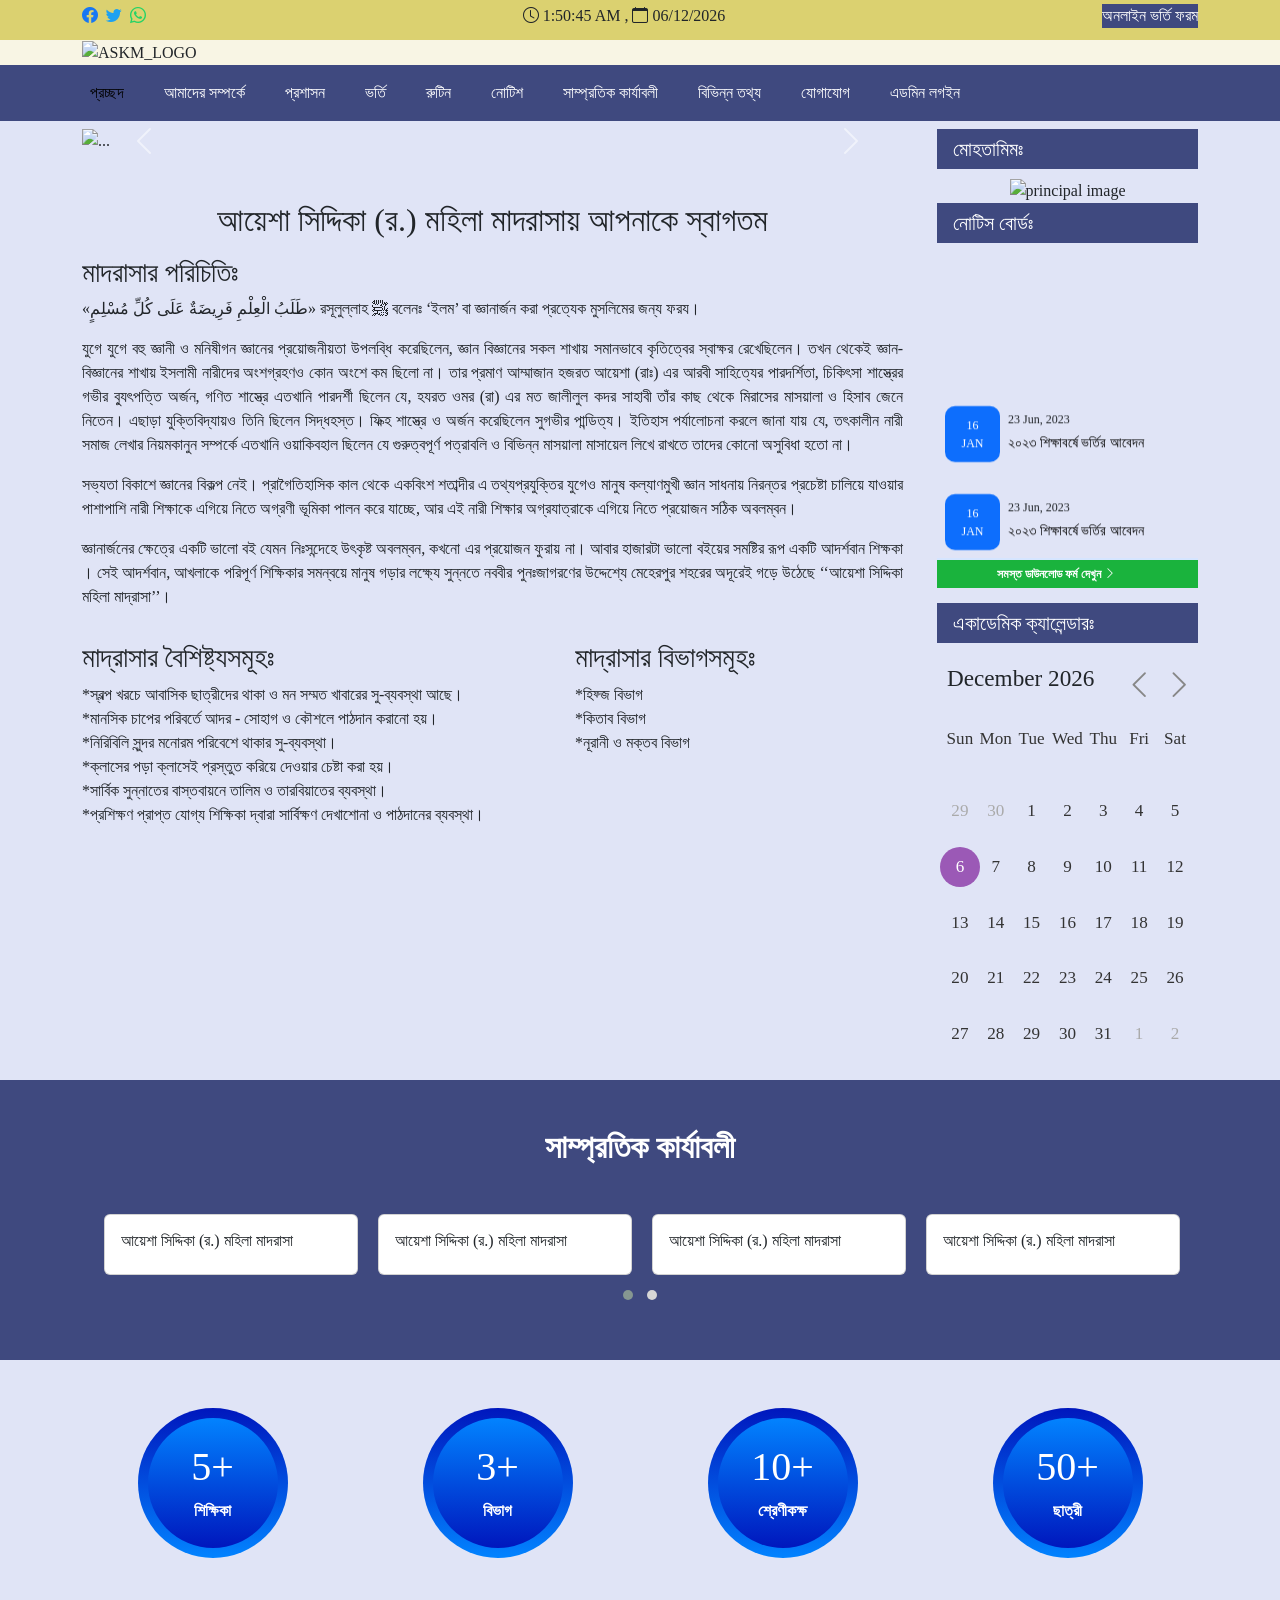
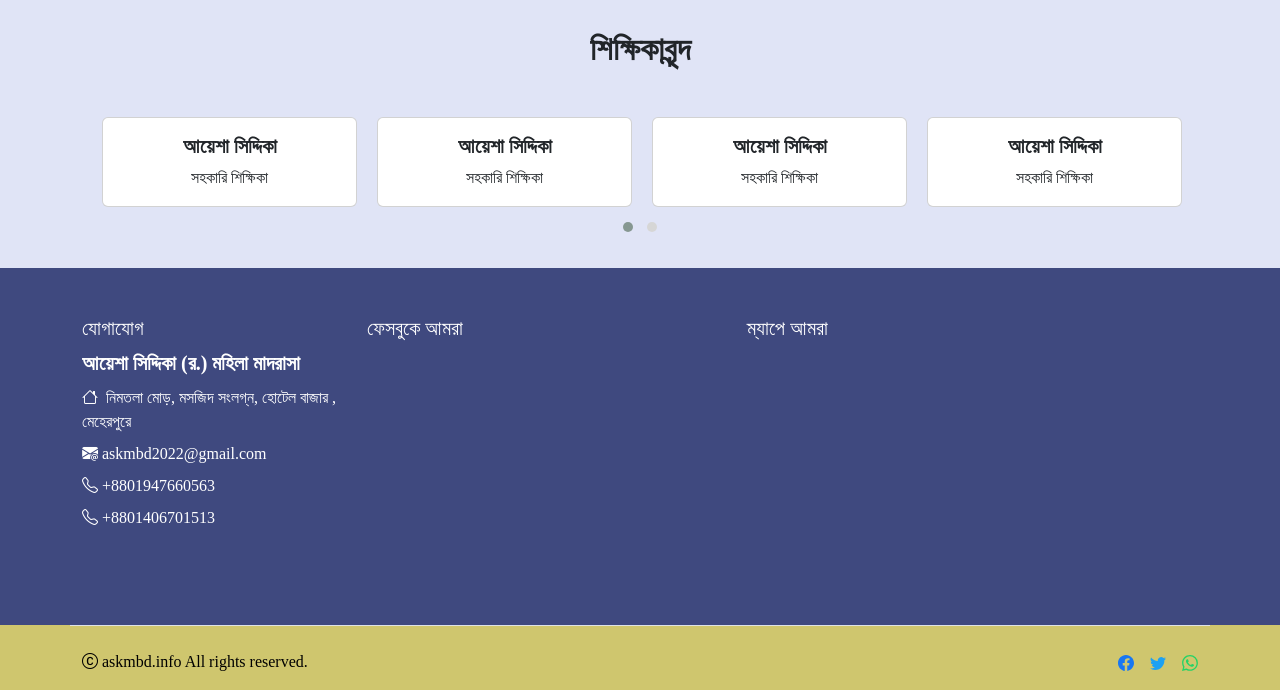
==== commit 8e95a744: "Update index.html" ====
--- a/index.html
+++ b/index.html
@@ -387,27 +387,35 @@
             <div class="container py-5 theme-bg">
                <div class="row gap-2 gap-md-0">
                   <div class="col ">
-                     <div class="counter-body clip-path bg-primary text-center text-white mx-auto py-5">
+                     <div class="counter-body clip-path text-center text-white mx-auto py-5">
+                        <div class="clip-path-inner">
                         <h1>5+</h1>
                         <span class="fw-bolder">শিক্ষিকা</span>
+                         </div>  
                      </div>
                   </div>
                   <div class="col ">
-                     <div class="counter-body clip-path bg-primary text-center text-white mx-auto py-5 ">
+                     <div class="counter-body clip-path text-center text-white mx-auto py-5 ">
+                        <div class="clip-path-inner">
                         <h1>3+</h1>
                         <span class="fw-bolder">বিভাগ</span>
+                           </div>
                      </div>
                   </div>
                   <div class="col ">
-                     <div class="counter-body clip-path bg-primary text-center text-white mx-auto py-5 ">
+                     <div class="counter-body clip-path text-center text-white mx-auto py-5 ">
+                        <div class="clip-path-inner">
                         <h1>10+</h1>
                         <span class="fw-bolder">শ্রেণীকক্ষ</span>
+                           </div>
                      </div>
                   </div>
                   <div class="col ">
-                     <div class="counter-body clip-path bg-primary text-center text-white mx-auto py-5 ">
+                     <div class="counter-body clip-path text-center text-white mx-auto py-5 ">
+                        <div class="clip-path-inner">
                         <h1>50+</h1>
                         <span class="fw-bolder">ছাত্রী </span>
+                           </div>
                      </div>
                   </div>
                </div>
--- a/src/css/index.css
+++ b/src/css/index.css
@@ -159,12 +159,23 @@
   font-size: 14px;
 }
 .clip-path {
-  border-radius:50%;
+  border-radius: 50%;
   width: 150px;
   height: 150px;
+  display: flex;
+  align-items: center;
+  justify-content: center;
+  background: linear-gradient(#0017bd, #0283ff);
 }
-.counter-body {
-  padding-top: 10px;
+.clip-path .clip-path-inner {
+  width: 130px;
+  height: 130px;
+  border-radius: 50%;
+  display: flex;
+  align-items: center;
+  justify-content: center;
+  flex-direction: column;
+  background: linear-gradient(#0283ff, #0017bd);
 }
 .owl-carousel {
   padding: 0 10px;
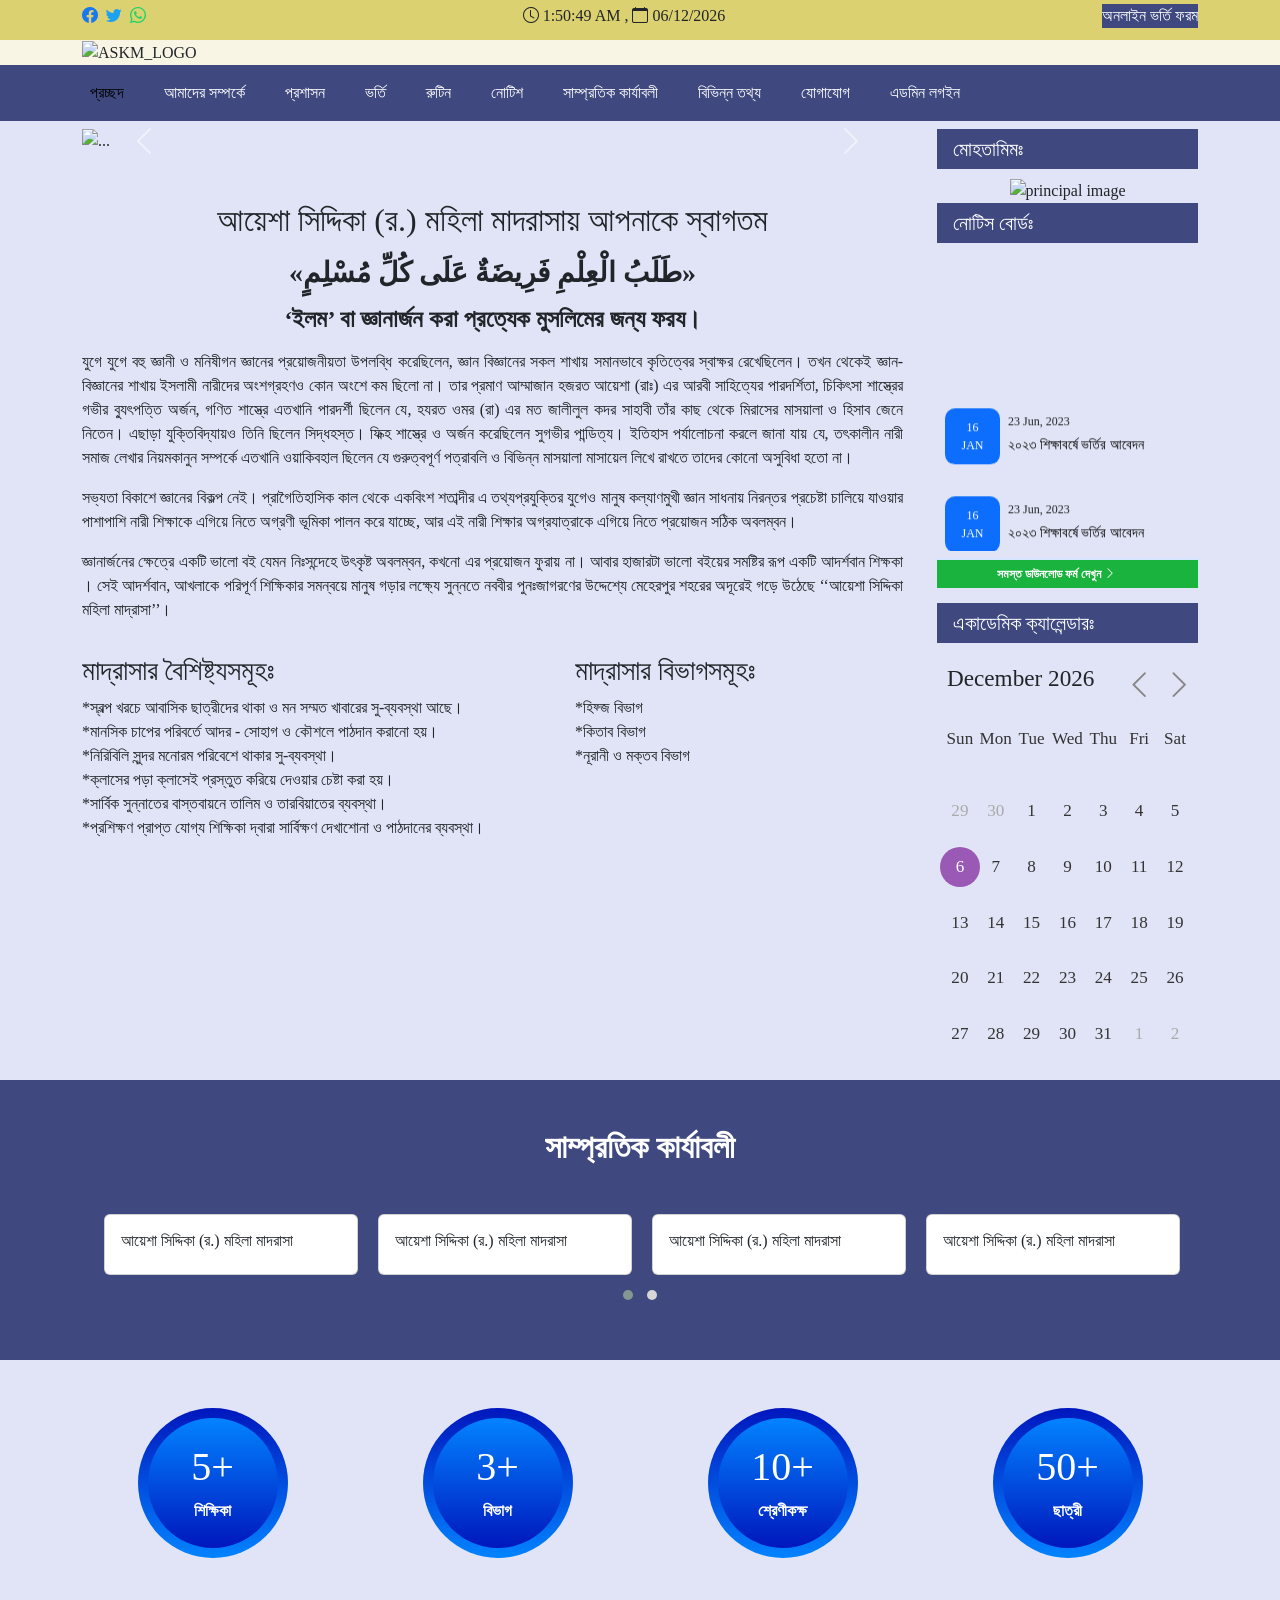
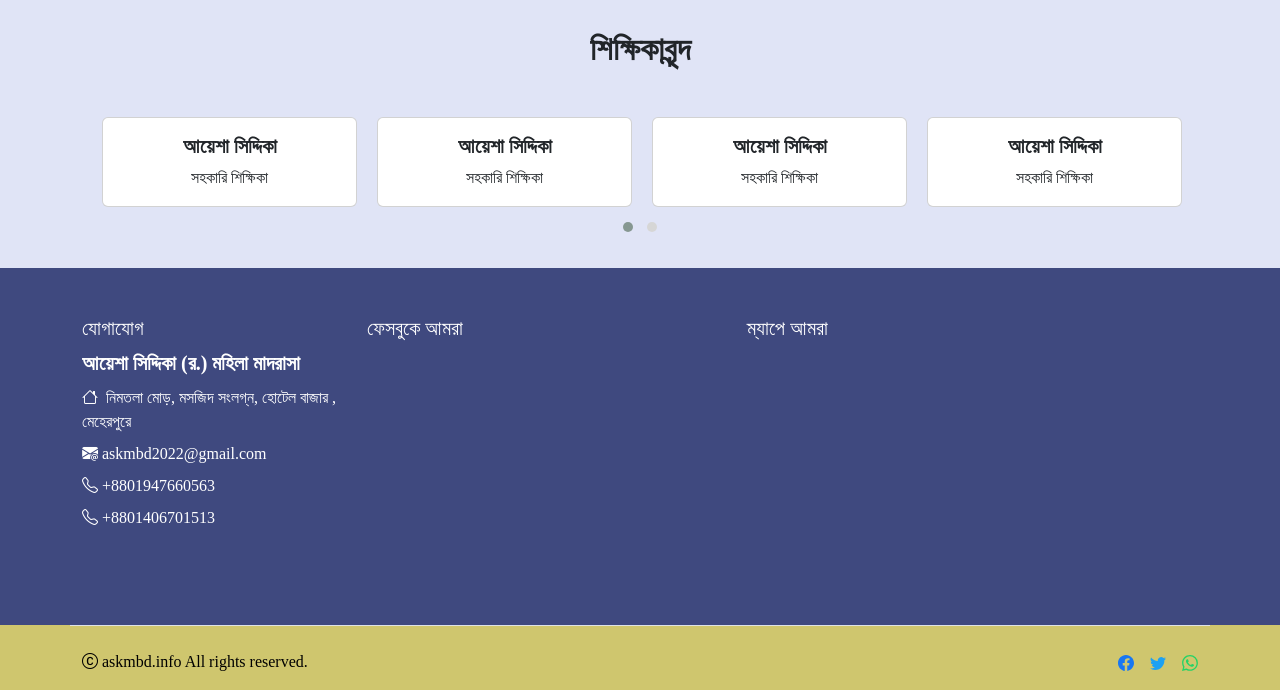
==== commit c3d744c2: "Update index.html" ====
--- a/index.html
+++ b/index.html
@@ -127,10 +127,10 @@
                               <h2 class='h2 text-center title text-bolder text-theme-colored mt-30 mb-20' style=' font-family: SolaimanLipi !important;'>আয়েশা সিদ্দিকা (র.) মহিলা মাদরাসায় আপনাকে স্বাগতম</h2>
                               <p class='mb-20' style='text-align: justify !important; font-family: SolaimanLipi !important;'>
                               <p>
-                              <h3> মাদরাসার পরিচিতিঃ </h3>
+                              <h3 class="text-center fw-bolder my-2"> «طَلَبُ الْعِلْمِ فَرِيضَةٌ عَلَى كُلِّ مُسْلِمٍ»</h3>
                                  <p>
-                                    «طَلَبُ الْعِلْمِ فَرِيضَةٌ عَلَى كُلِّ مُسْلِمٍ»
-                                   রসূলুল্লাহ ﷺ বলেনঃ ‘ইলম’ বা জ্ঞানার্জন করা প্রত্যেক মুসলিমের জন্য ফরয। 
+                                    
+                                 <h4 class="text-center fw-bolder">  ‘ইলম’ বা জ্ঞানার্জন করা প্রত্যেক মুসলিমের জন্য ফরয। </h4>
 
                                  </p>
                                <p> 
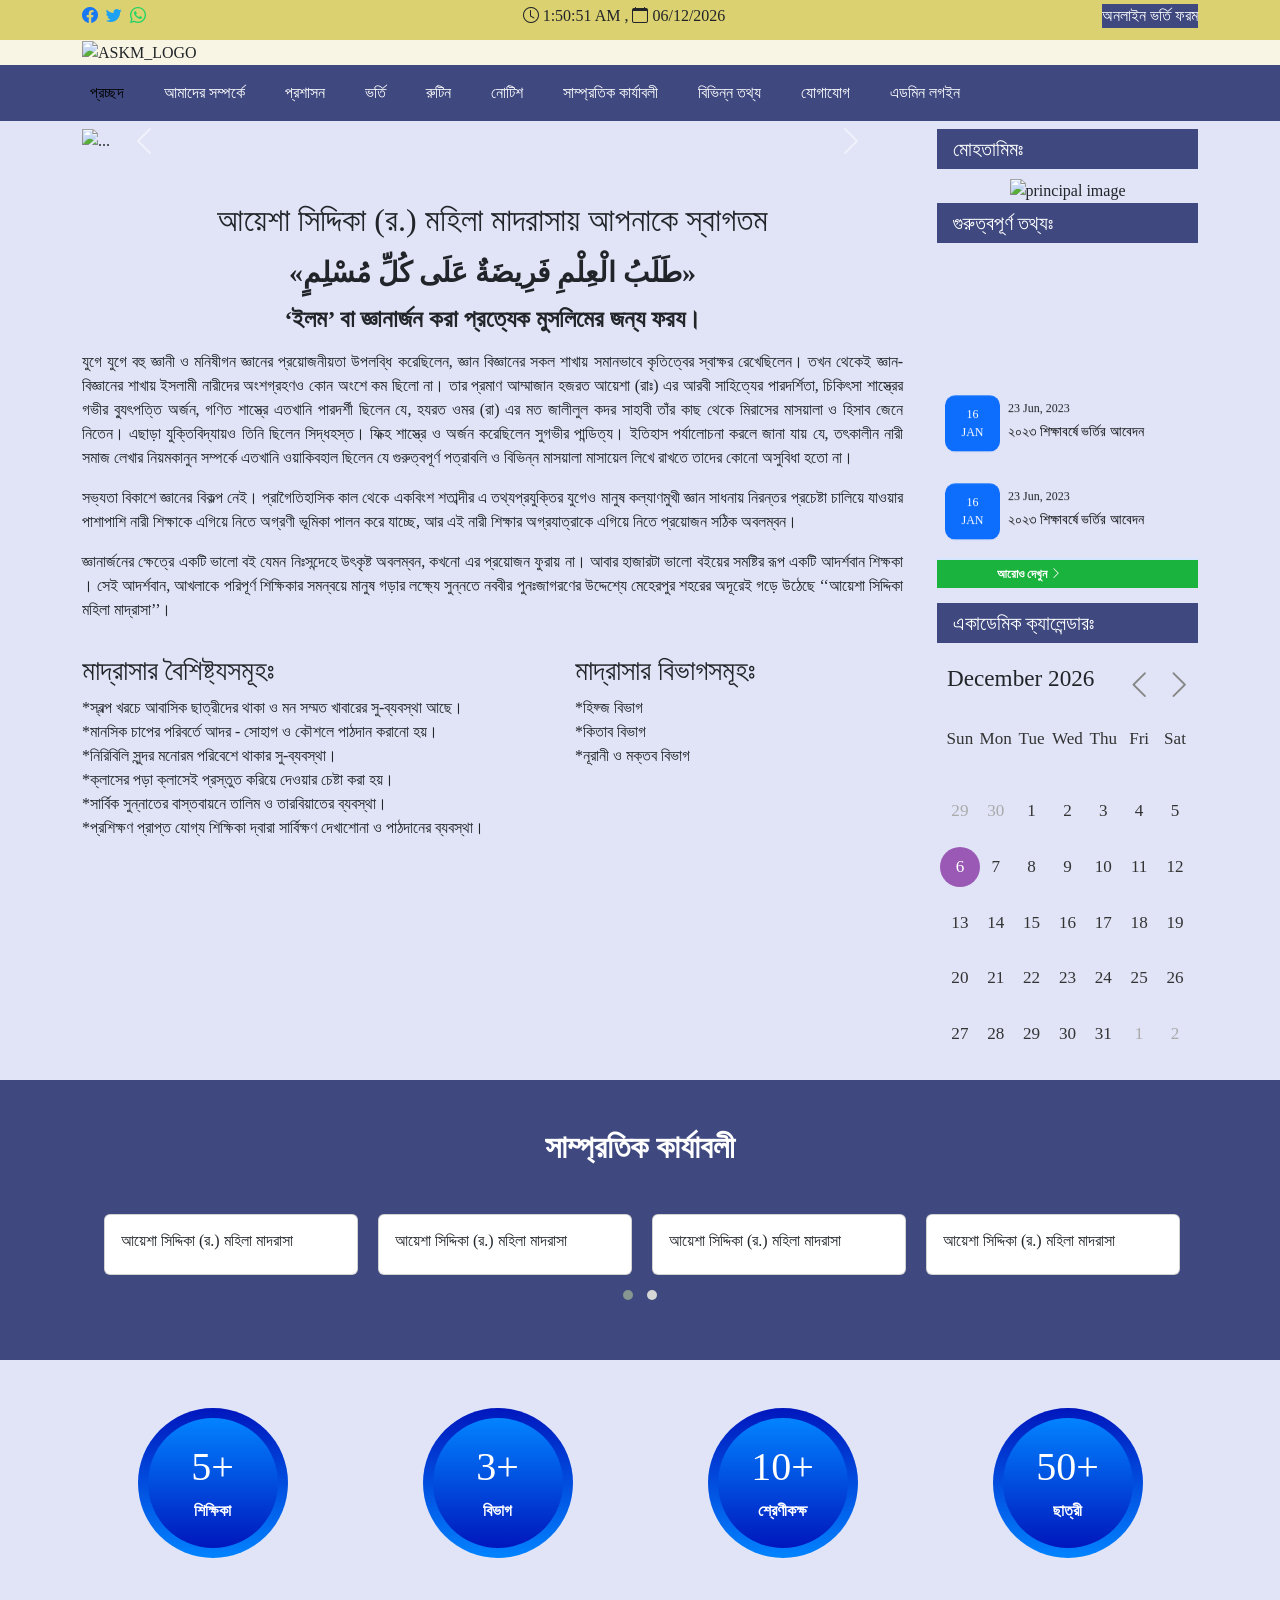
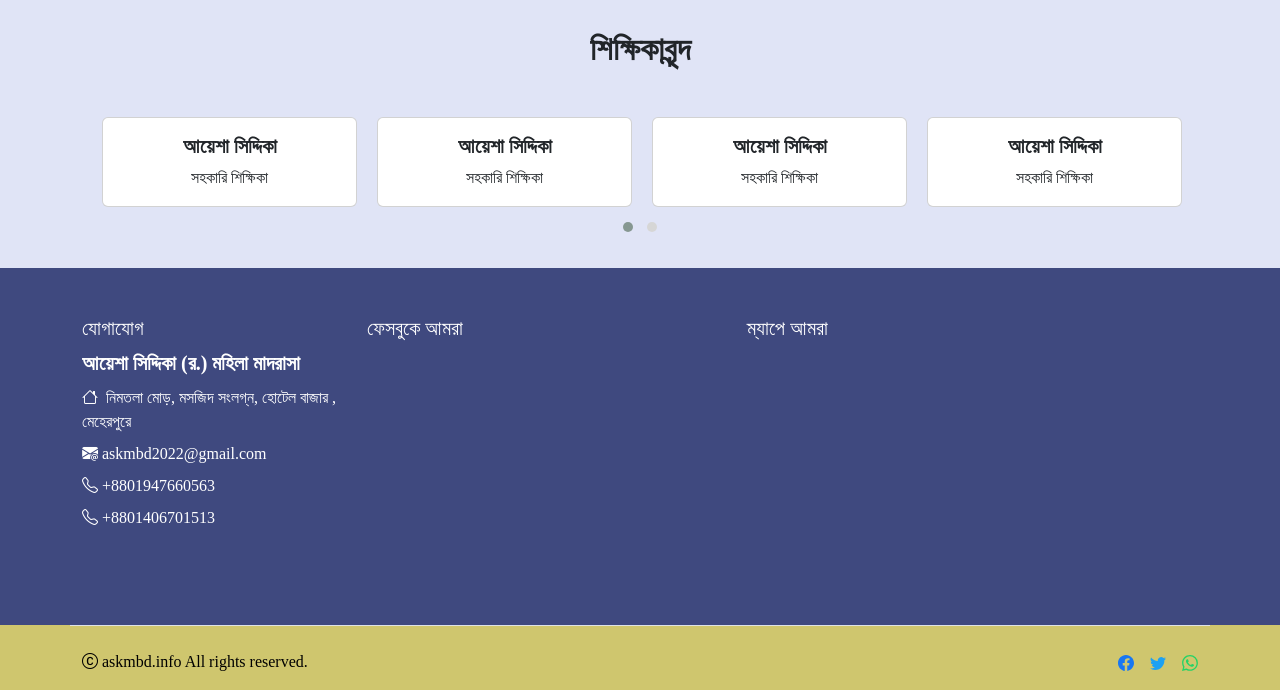
==== commit 9a336b33: "Update index.html" ====
--- a/index.html
+++ b/index.html
@@ -97,26 +97,26 @@
                      <div class='col-sm-12 col-md-9'>
                         <div class='main-content pt-2 theme-bg'>
                             <div id="carouselExampleControls" class="carousel slide" data-bs-ride="carousel">
-   <div class="carousel-inner">
-     <div class="carousel-item active">
-       <img src="https://raw.githubusercontent.com/askmbd/askmbd.github.io/main/src/img/20230315_013314.jpg" class="d-block w-100" alt="...">
-     </div>
-     <div class="carousel-item">
-       <img src="https://raw.githubusercontent.com/askmbd/askmbd.github.io/main/src/img/20230315_013314.jpg" class="d-block w-100" alt="...">
-     </div>
-     <div class="carousel-item">
-       <img src="https://raw.githubusercontent.com/askmbd/askmbd.github.io/main/src/img/20230315_013314.jpg" class="d-block w-100" alt="...">
-     </div>
-   </div>
-   <button class="carousel-control-prev" type="button" data-bs-target="#carouselExampleControls" data-bs-slide="prev">
-     <span class="carousel-control-prev-icon" aria-hidden="true"></span>
-     <span class="visually-hidden">Previous</span>
-   </button>
-   <button class="carousel-control-next" type="button" data-bs-target="#carouselExampleControls" data-bs-slide="next">
-     <span class="carousel-control-next-icon" aria-hidden="true"></span>
-     <span class="visually-hidden">Next</span>
-   </button>
- </div>
+                              <div class="carousel-inner">
+                                <div class="carousel-item active">
+                                  <img src="https://raw.githubusercontent.com/askmbd/askmbd.github.io/main/src/img/20230315_013314.jpg" class="d-block w-100" alt="...">
+                                </div>
+                                <div class="carousel-item">
+                                  <img src="https://raw.githubusercontent.com/askmbd/askmbd.github.io/main/src/img/20230315_013314.jpg" class="d-block w-100" alt="...">
+                                </div>
+                                <div class="carousel-item">
+                                  <img src="https://raw.githubusercontent.com/askmbd/askmbd.github.io/main/src/img/20230315_013314.jpg" class="d-block w-100" alt="...">
+                                </div>
+                              </div>
+                              <button class="carousel-control-prev" type="button" data-bs-target="#carouselExampleControls" data-bs-slide="prev">
+                                <span class="carousel-control-prev-icon" aria-hidden="true"></span>
+                                <span class="visually-hidden">Previous</span>
+                              </button>
+                              <button class="carousel-control-next" type="button" data-bs-target="#carouselExampleControls" data-bs-slide="next">
+                                <span class="carousel-control-next-icon" aria-hidden="true"></span>
+                                <span class="visually-hidden">Next</span>
+                              </button>
+                            </div>
                            <section class='divider' id='home'>
                               <div class='container-fluid p-0'>
                                  <br/>
@@ -196,7 +196,7 @@
                            </div>
                         </div>
                         <div class='widget'>
-                           <h5 class='prime-color py-2 px-3 text-white'><span>ন&#2507;ট&#2495;স ব&#2507;র&#2509;ডঃ</span></h5>
+                           <h5 class='prime-color py-2 px-3 text-white'><span>গুরুত্বপূর্ণ তথ্যঃ </span></h5>
                            <div class='latest-posts post_area'>
                              <marquee behavior='' direction='up' onmouseout='this.start();' onmouseover='this.stop();' style='height: 300px;'>
                                  <div class='post d-flex gap-2 p-2'>
@@ -267,7 +267,7 @@
                             </marquee>
                               
                               <div class='panel-heading box-title white-bg widget-title title-dots' style='padding: 5px 0px 5px 15px;border-top: 2px solid #d5e5ff;background-color: #1ab33d !important;margin-bottom: 15px;'>
-                                 <div style='font-family:SolaimanLipi !important;font-size: 12px;font-weight: 600;'><a href='#' style='color: #fff;padding-left: 45px;'> সমস&#2509;ত ড&#2494;উনল&#2507;ড ফর&#2509;ম দ&#2503;খ&#2497;ন
+                                 <div style='font-family:SolaimanLipi !important;font-size: 12px;font-weight: 600;'><a href='/more-information' style='color: #fff;padding-left: 45px;'> আরোও দেখুন 
                                     <i aria-hidden='true' class='bi bi-chevron-right'></i></a>
                                  </div>
                               </div>
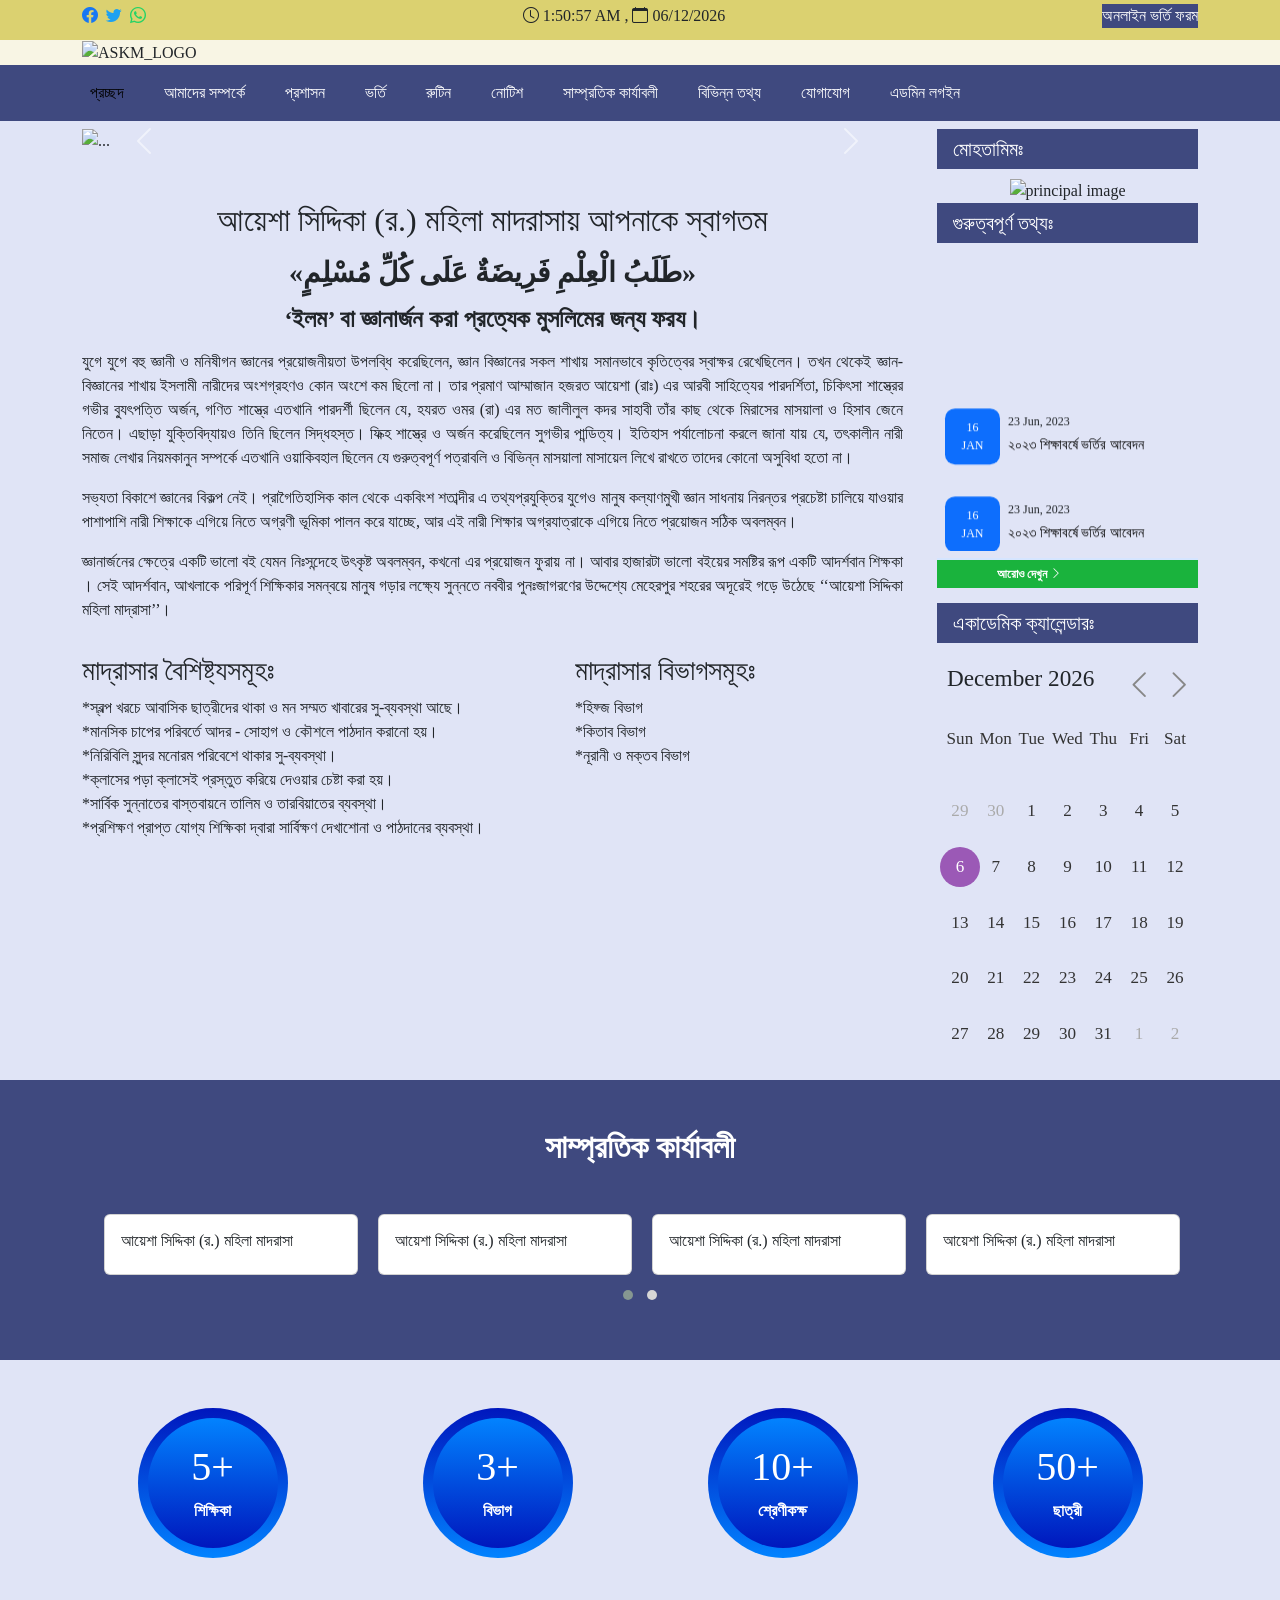
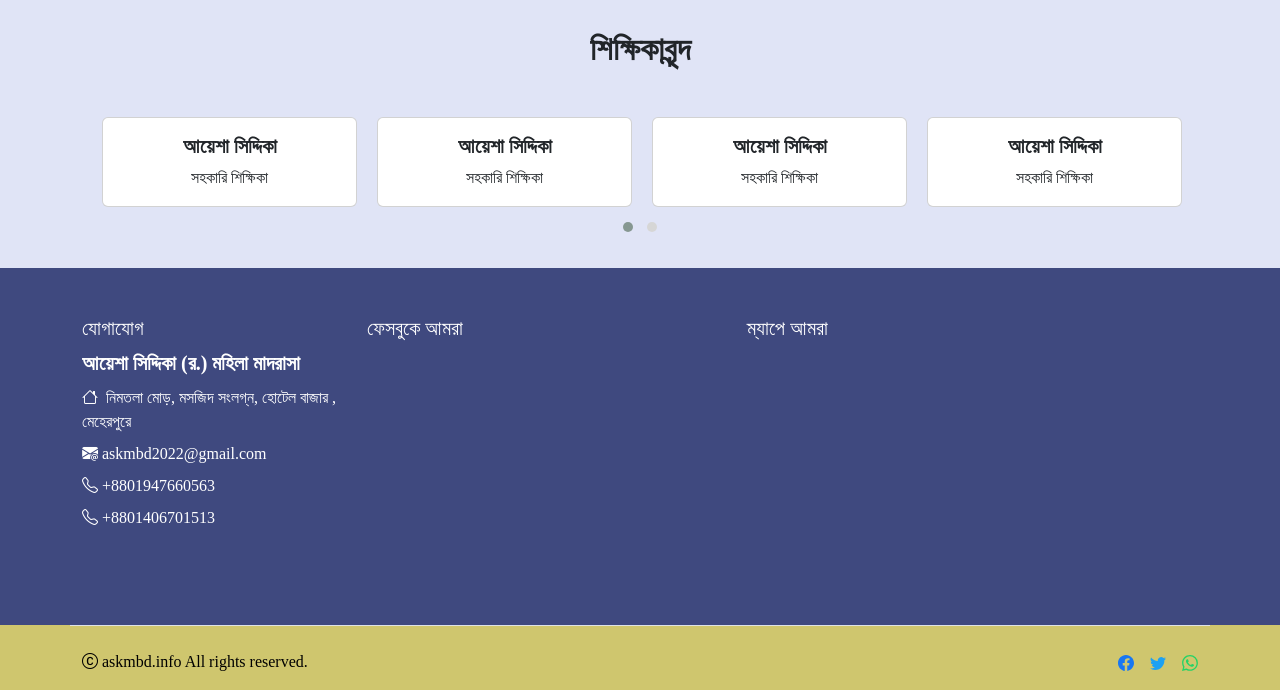
==== commit 6df000ca: "Update index.html" ====
--- a/index.html
+++ b/index.html
@@ -267,7 +267,7 @@
                             </marquee>
                               
                               <div class='panel-heading box-title white-bg widget-title title-dots' style='padding: 5px 0px 5px 15px;border-top: 2px solid #d5e5ff;background-color: #1ab33d !important;margin-bottom: 15px;'>
-                                 <div style='font-family:SolaimanLipi !important;font-size: 12px;font-weight: 600;'><a href='/more-information' style='color: #fff;padding-left: 45px;'> আরোও দেখুন 
+                                 <div style='font-family:SolaimanLipi !important;font-size: 12px;font-weight: 600;'><a href='/more-information.html' style='color: #fff;padding-left: 45px;'> আরোও দেখুন 
                                     <i aria-hidden='true' class='bi bi-chevron-right'></i></a>
                                  </div>
                               </div>
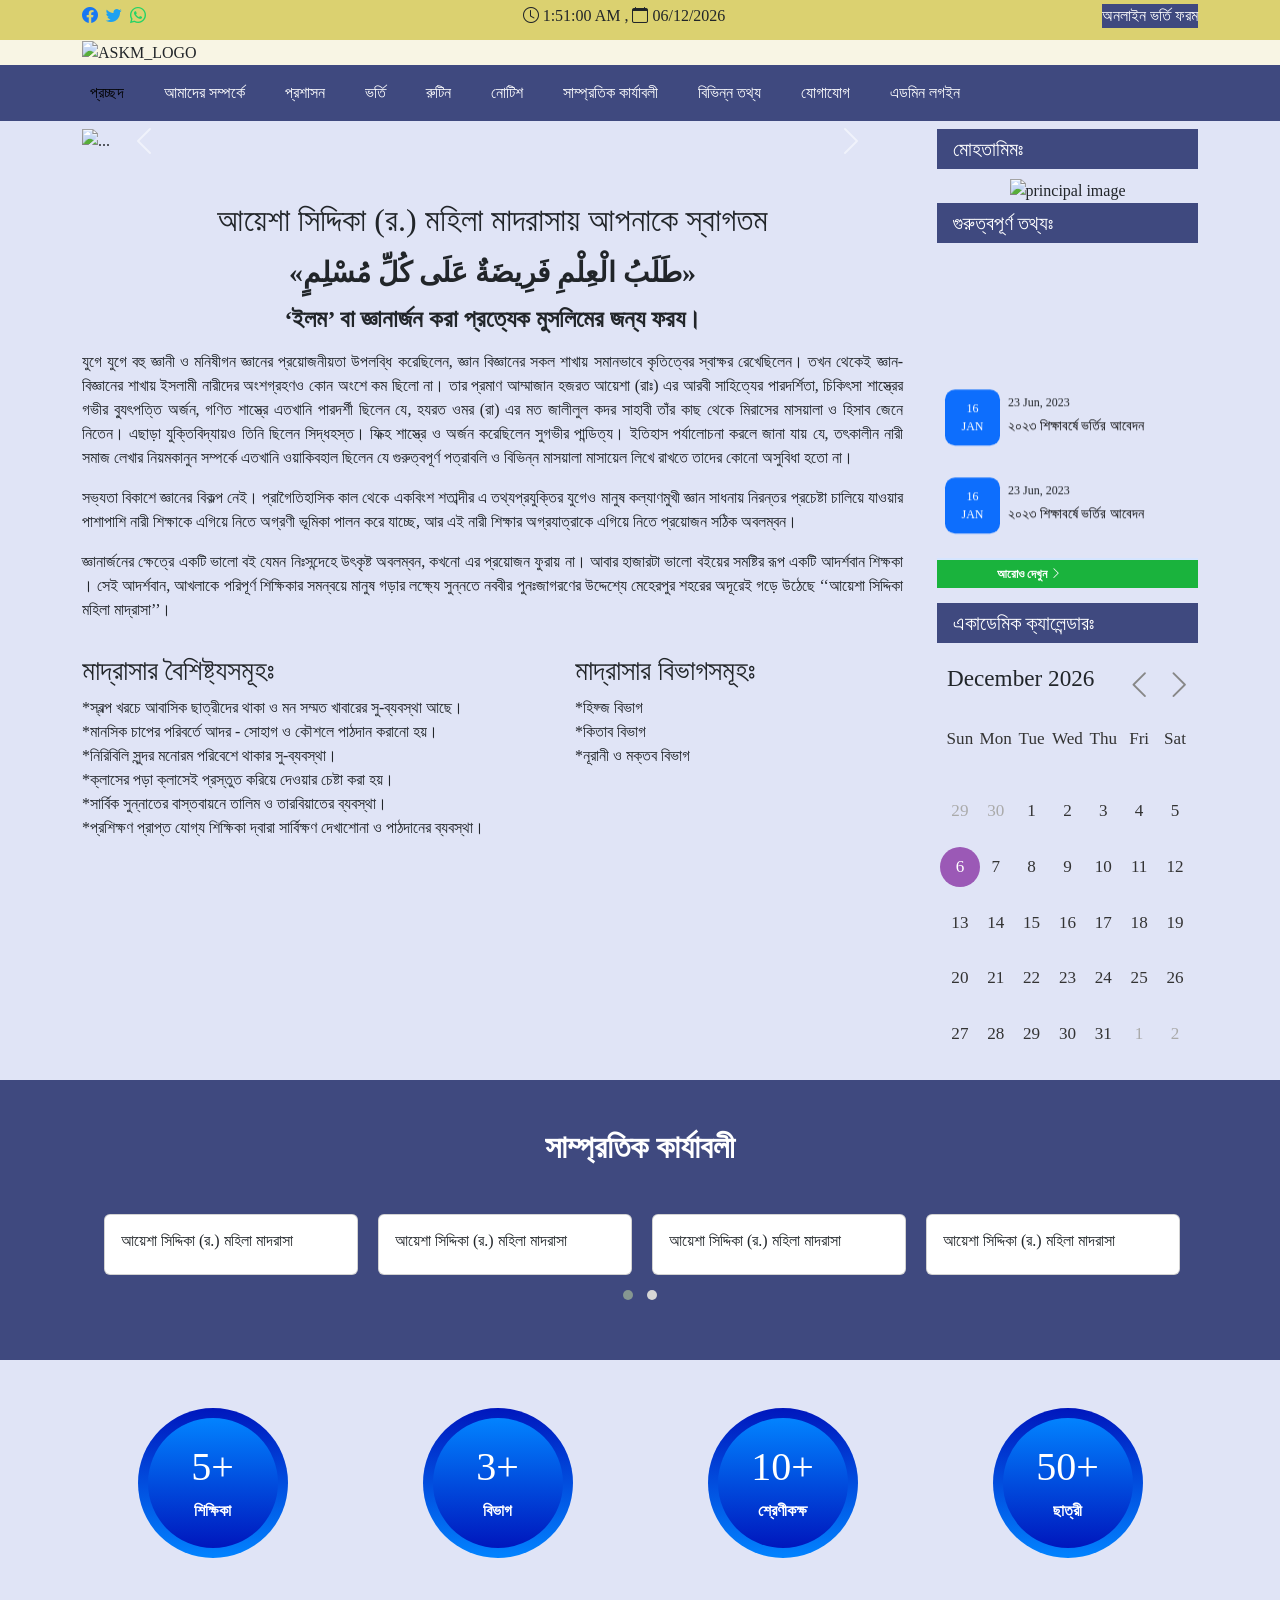
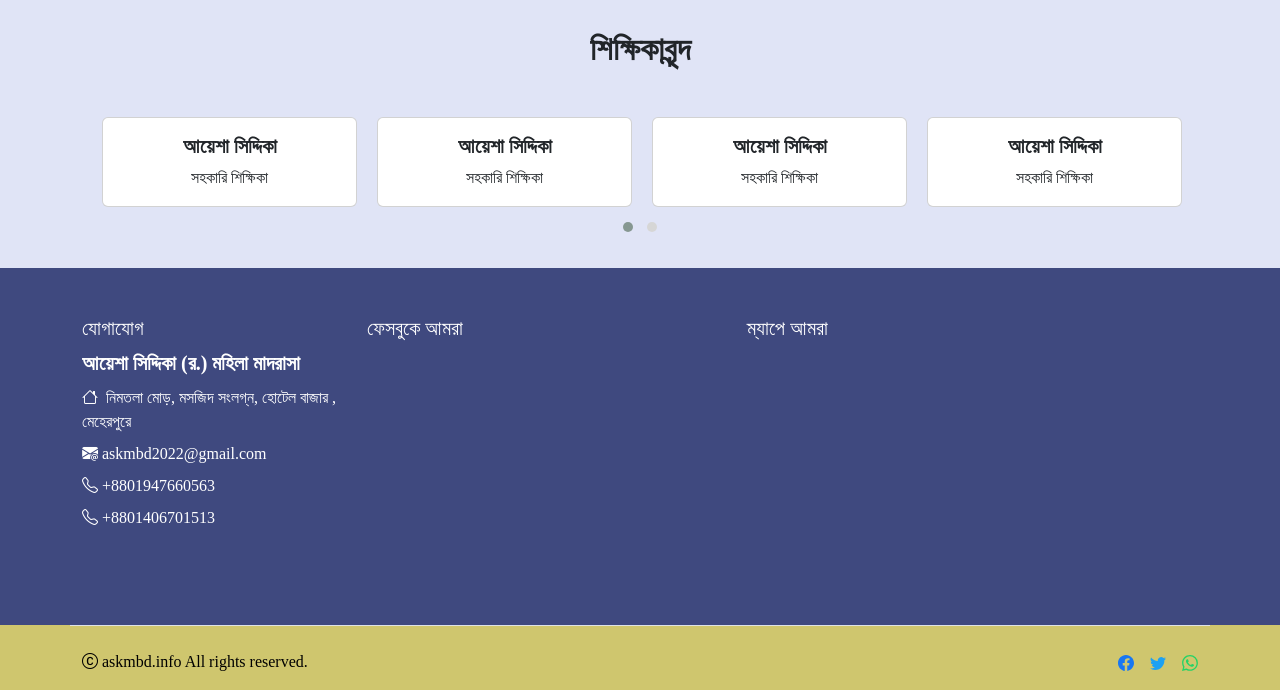
==== commit 2a587268: "Update index.html" ====
--- a/index.html
+++ b/index.html
@@ -267,7 +267,7 @@
                             </marquee>
                               
                               <div class='panel-heading box-title white-bg widget-title title-dots' style='padding: 5px 0px 5px 15px;border-top: 2px solid #d5e5ff;background-color: #1ab33d !important;margin-bottom: 15px;'>
-                                 <div style='font-family:SolaimanLipi !important;font-size: 12px;font-weight: 600;'><a href='/more-information.html' style='color: #fff;padding-left: 45px;'> আরোও দেখুন 
+                                 <div style='font-family:SolaimanLipi !important;font-size: 12px;font-weight: 600;'><a href='/more-information' style='color: #fff;padding-left: 45px;'> আরোও দেখুন 
                                     <i aria-hidden='true' class='bi bi-chevron-right'></i></a>
                                  </div>
                               </div>
